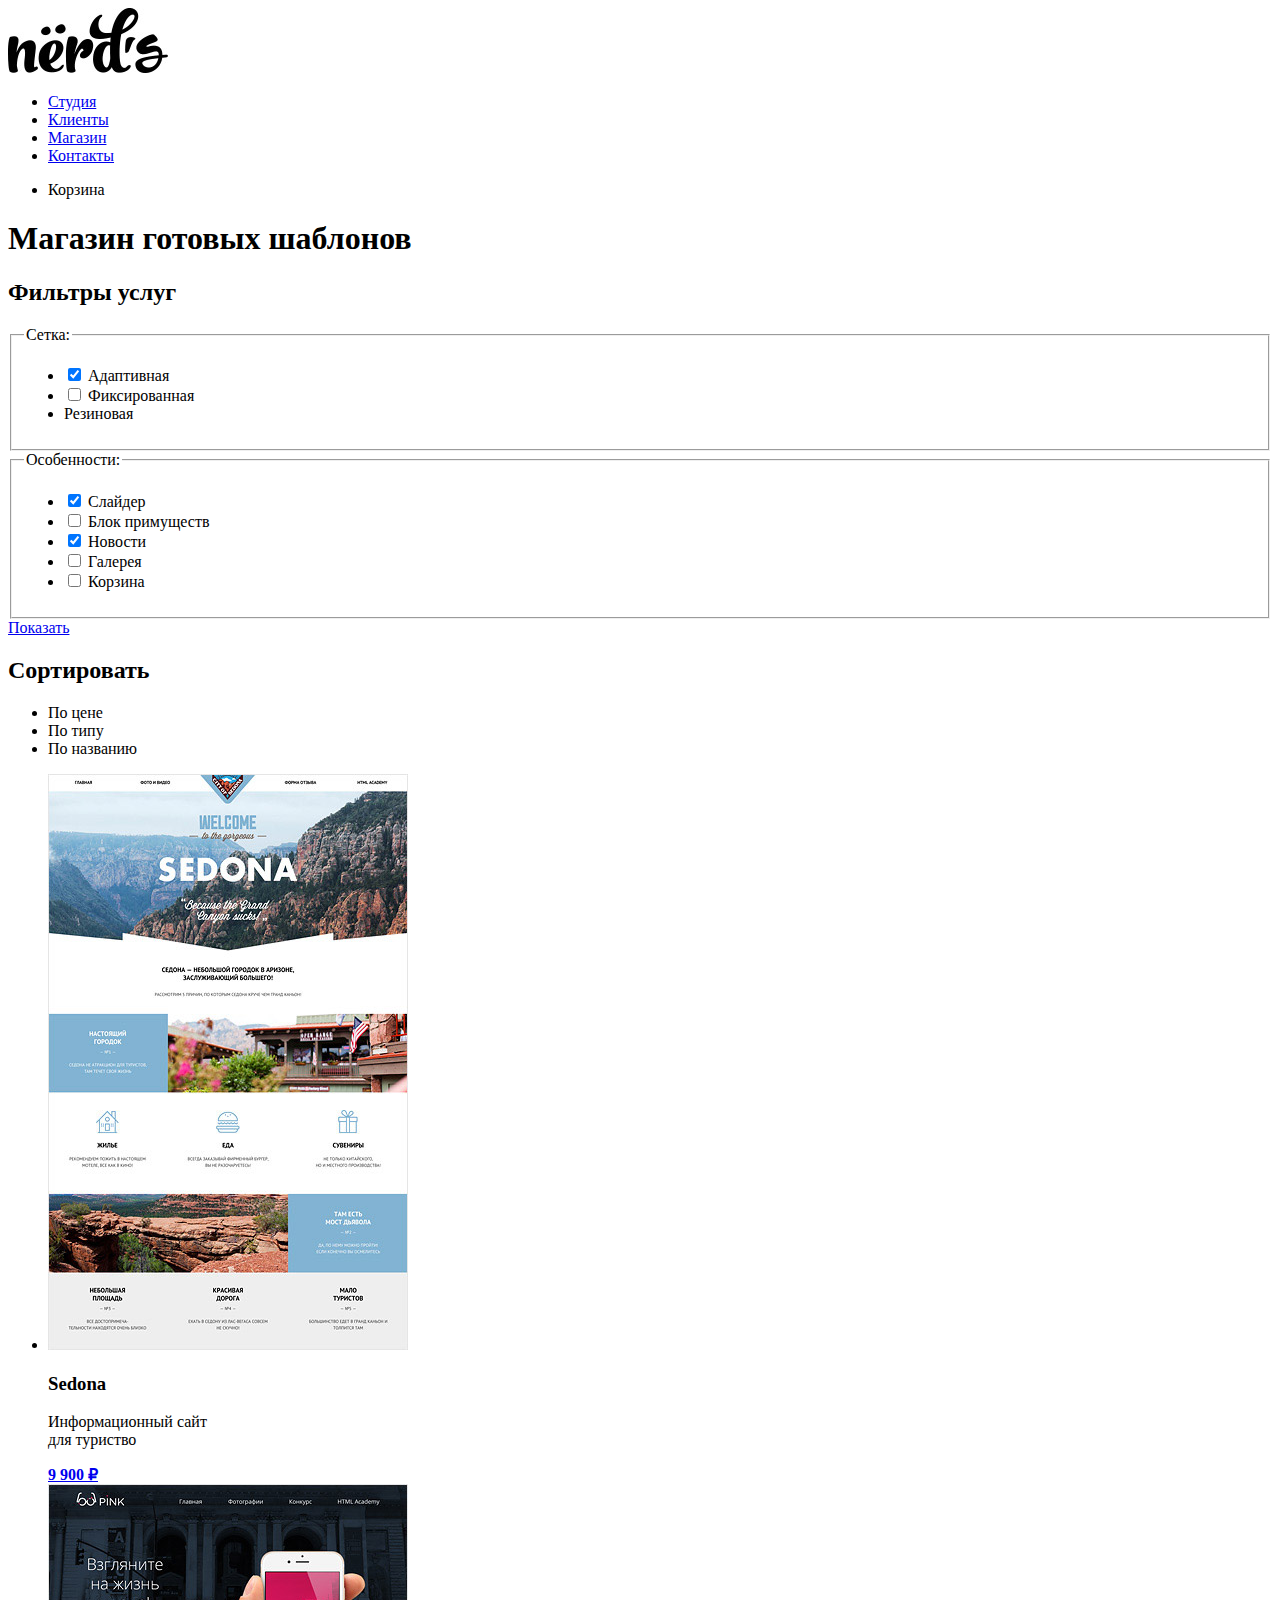
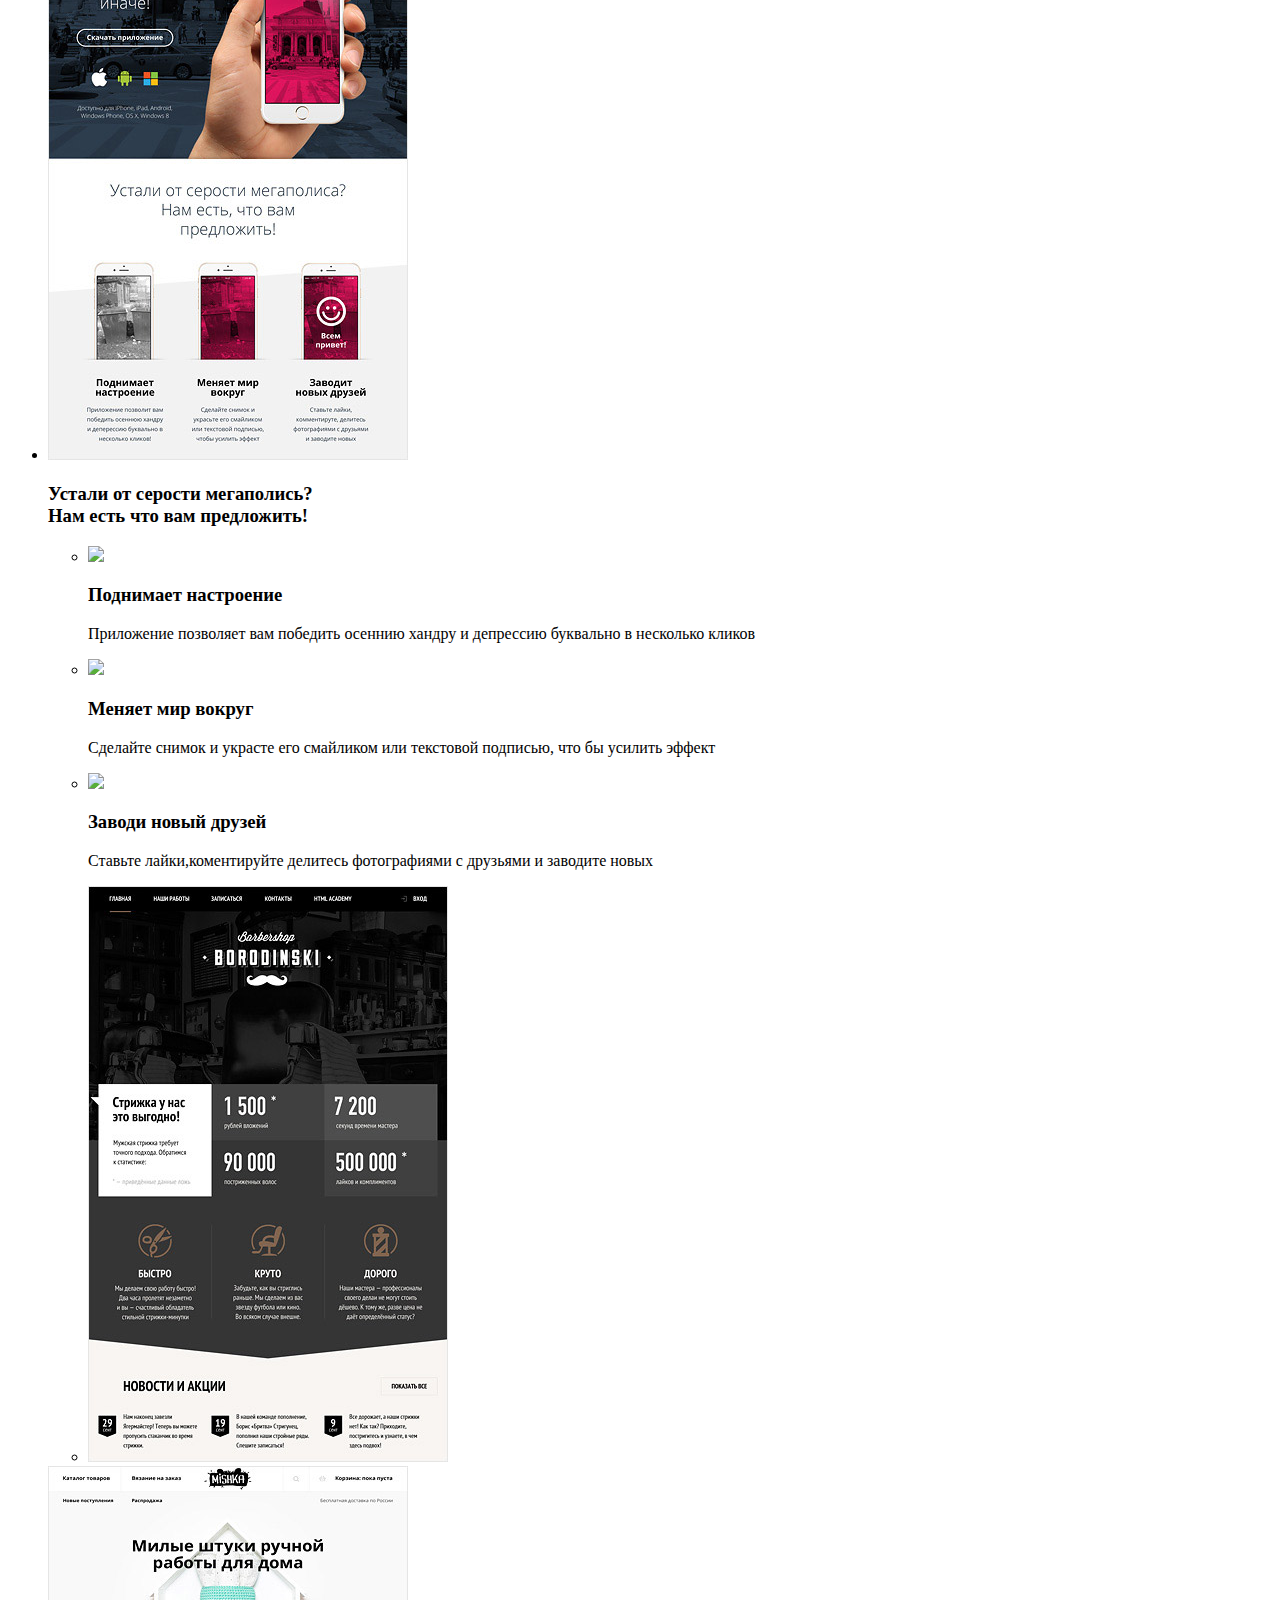
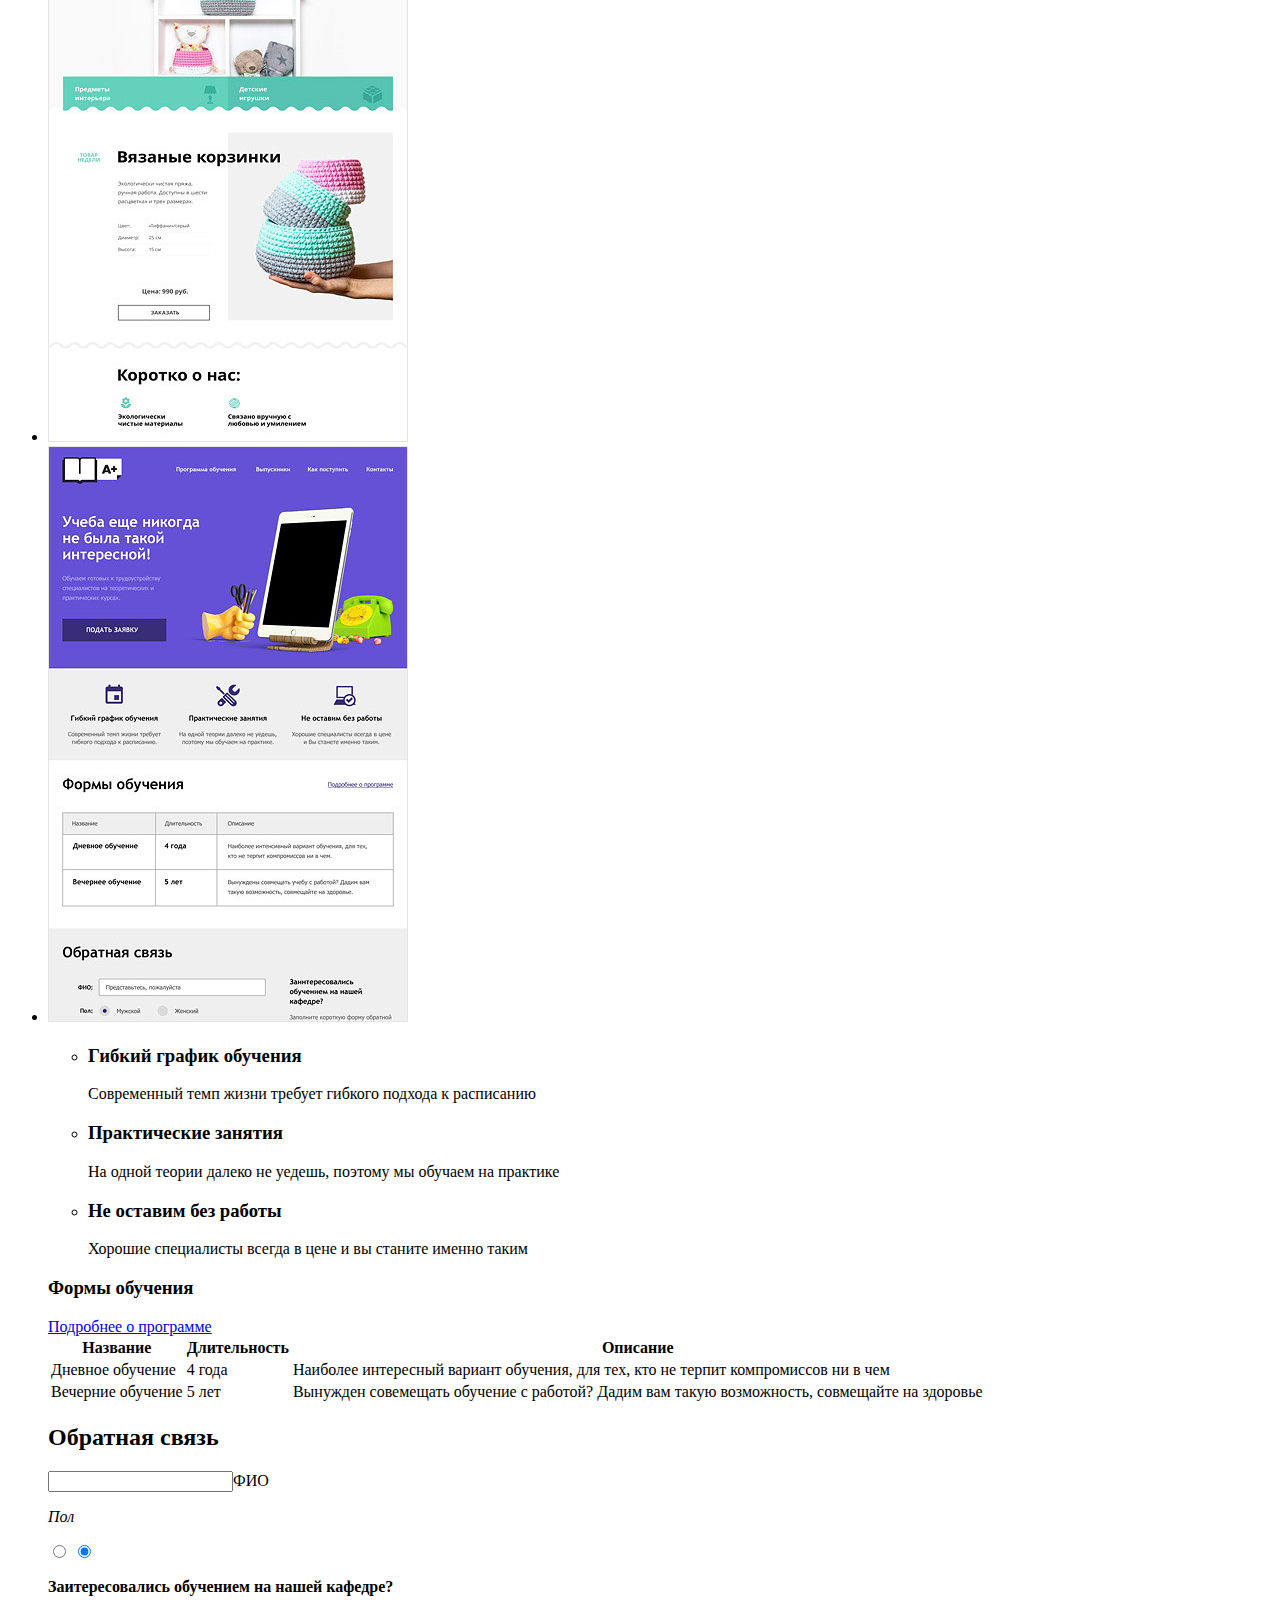
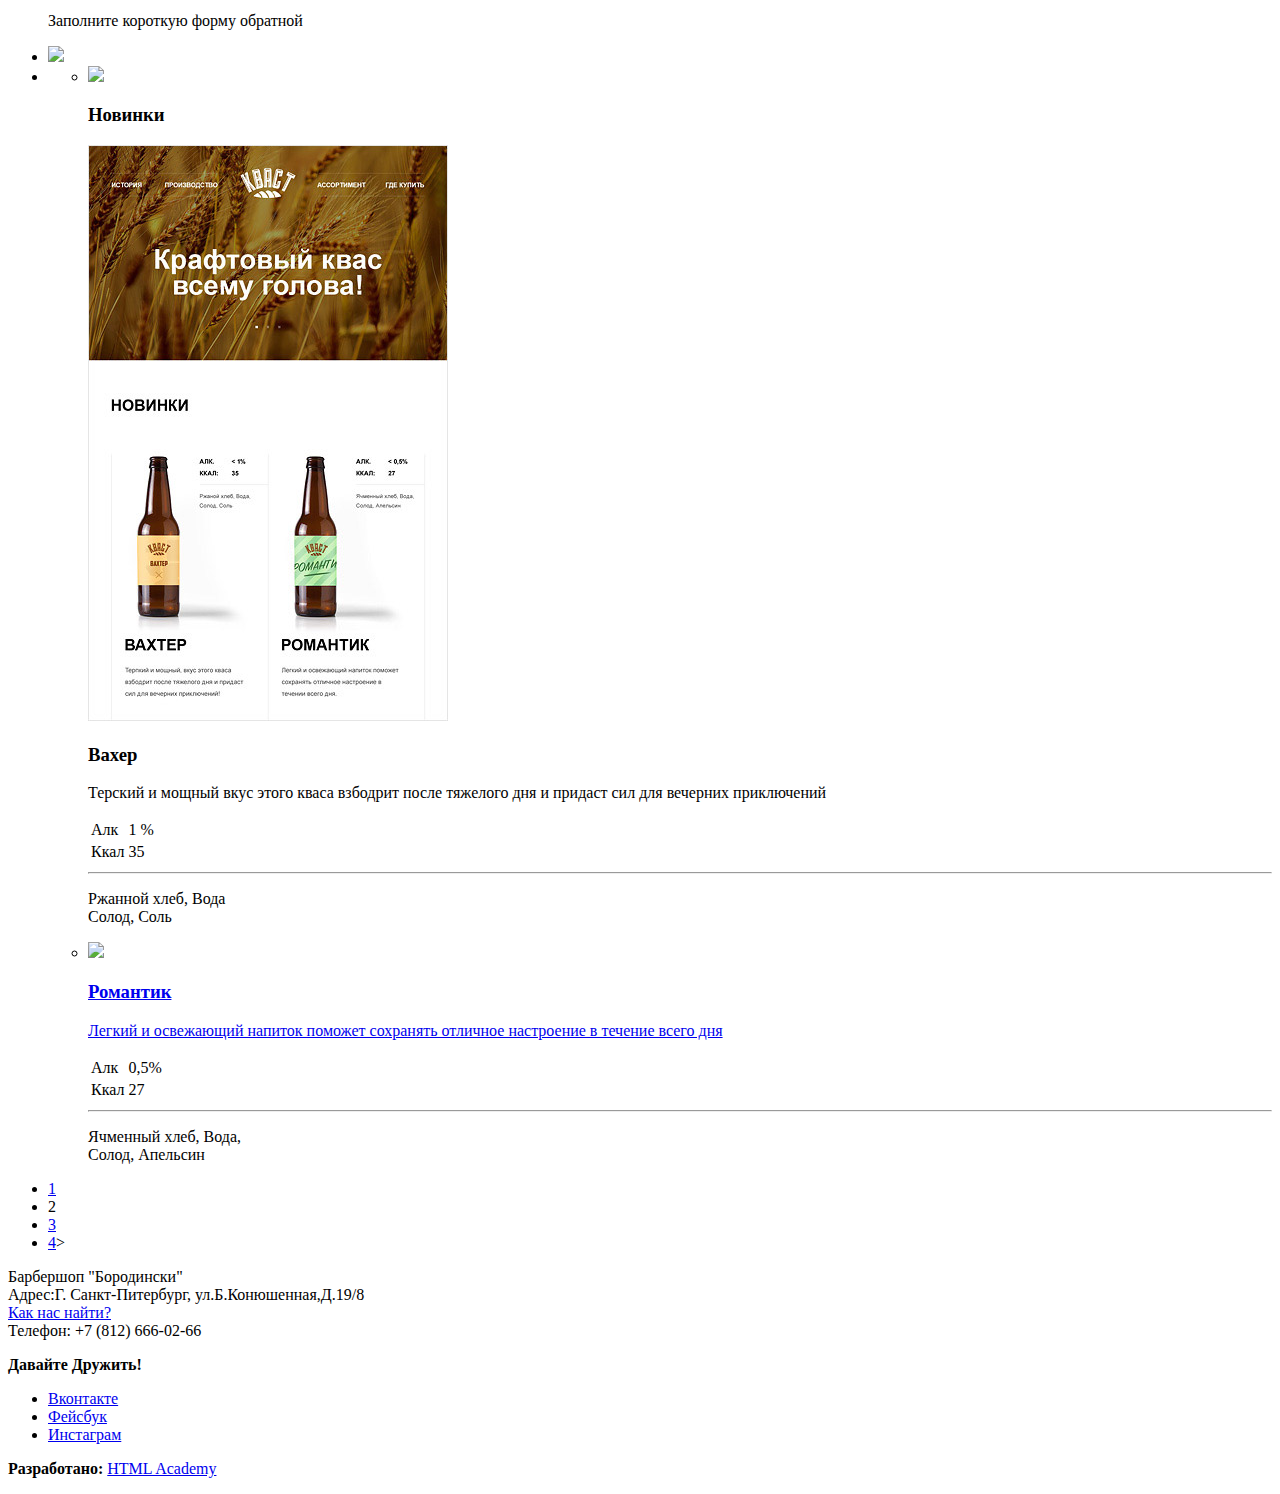
==== catalog.html @ 5d073ce2 "Изменил название" ====
<!DOCTYPE html>
<html>
    <head>
        <meta charset="utf-8">
        <title></title>
    </head>
</html>
<body>
    <footer class="main-footer">
        <nav clas="main-navigation">
            <a class="main-header-logo" href="index.html">
                <img src="img/nerds-logo2.jpg" alt="Логотип" height="65" with="160">
                <ul class="site-navigation">
                    <li><a href="studia.html">Студия</a></li>
                    <li><a href="client.html">Клиенты</a></li>
                    <li><a href="site-navigation-current">Магазин</a></li>
                    <li><a href="contact.html">Контакты</a></li>
                </ul>
                    <ul class="cart-item">
                    <li class="bascket">Корзина</li>
                </ul>
                <h1>Магазин готовых шаблонов</h1>
               </a>
        </nav>
    </footer>
    <section class="filters">
        <h2 class="visual-hiden">Фильтры услуг</h2>
        <form class="filter" method="get" action="https://echo.htmlacademy.ru">
            <fieldset>
                <legend>Сетка:</legend>
                <ul>
                    <li class="filter-option">
                        <input type="checkbox" name="Адаптивная" checked>
                        Адаптивная
                    </li>
                    <li>
                        <input type="checkbox" name="Фиксированная">
                        Фиксированная
                    </li>
                    <li>Резиновая</li>
                </ul>
            </fieldset>
            <fieldset>
                <legend>Особенности:</legend>
                <ul>
                    <li>
                        <input type="checkbox" name="Слайдер" checked>
                        Слайдер
                    </li>
                    <li>
                        <input type="checkbox" name="Блок примуществ">
                        Блок примуществ
                    </li>
                <li>
                    <input type="checkbox" name="Новости" checked>
                    Новости
                    </li>
                    <li>
                        <input type="checkbox" name="Галерея">
                        Галерея
                    </li>
                    <li>
                        <input type="checkbox" name="Корзина">
                        Корзина
                    </li>
                </ul>
            </fieldset>
            <a class="button" href="#">Показать</a>
        </form>
    </section> 
    <main class="container">
        <h2>Сортировать</h2>
        <nav class="separation">
            <ul>
                <li>По цене</li>
                <li>По типу</li>
                <li>По названию</li>
            
            
            </ul>
        </nav>
        <section class="item-catalog">
            <ul>
                <li>
            <a href="catalo-item.html">
                <img src="img/img-sedona.jpg" alt="Изображение сайте Sedona" width="360" height="576">
                
            </a>
            <h3><span class="catalog-item-titile">Sedona</span></h3>
            <p><span class="catalog-item">Информационный сайт</span><br>
            для туриство</p>
            <p class="category-item-price"></p>
            <a class="button" href="#">
                <b>9 900 ₽</b>
            </a>
                </li>
                <li>
                    <a href="catalog-item.html">
                        <img src="img/img-pink.jpg" alt="Изображение сайта Pink" width="360" height="576">
                    </a>
                    <h3>Устали от серости мегаполись?<br>
                    Нам есть что вам предложить!</h3>
                    <ul>
                        <li><img src="http://placehold.it/150x100"><h3>Поднимает настроение</h3>
                            <p>Приложение позволяет вам победить осеннию хандру и депрессию буквально в несколько кликов</p>
                        </li>
                        <li>
                        <img src="http://placehold.it/150x100"><h3>Меняет мир вокруг</h3>
                            <p>Сделайте снимок и украсте его смайликом или текстовой подписью, что бы усилить эффект
                            </p>
                        </li>
                        <li>
                            <img src="http://placehold.it/150x100"><h3>Заводи новый друзей</h3>
                            <p>Ставьте лайки,коментируйте делитесь фотографиями с друзьями и заводите новых</p>
                        </li>
                        <li>
                            <a href="catalog-item.html">
                                <img src="img/img-barbershop.jpg" alt="Изображение сайте Бородинский" width="360" height="576"> 
                            </a>
                        </li>
                    </ul>
                </li>
                <li>
                    <a href="#">
                    <img src="img/img-mishka.jpg" alt="Сайт Мишка" width="360" height="576">
                        </a>
                </li>
                <li>
                    <a href="catalog-item.html">
                    <img src="img/img-aplus.jpg" width="360" height="576" alt="Учеба" >
                    </a>
                    <ul>
                        <li><h3>Гибкий график обучения</h3>
                        <p>Современный темп жизни требует гибкого подхода к расписанию</p></li>
                        <li><h3>Практические занятия</h3>
                        <p>На одной теории далеко не уедешь, поэтому мы обучаем на практике</p></li>
                        <li><h3>Не оставим без работы</h3>
                        <p>Хорошие специалисты всегда в цене и вы станите именно таким</p></li>
                    </ul>
                    <h3>Формы обучения</h3>
                    <a class="about-us" href="#">Подробнее о программе</a>
                    <table>
                        <tr>
                            <th>Название</th>
                            <th>Длительность</th>
                            <th>Описание</th>
                        </tr>
                        <tr>
                        <td>Дневное обучение</td>
                        <td>4 года</td>
                        <td>Наиболее интересный вариант обучения, для тех, кто не терпит компромиссов ни в чем</td>
                        </tr>
                        <tr>
                            <td>Вечерние обучение</td>
                            <td>5 лет</td>
                            <td>Вынужден совемещать обучение с работой? Дадим вам такую возможность, совмещайте на здоровье</td>
                        </tr>
                    </table>
                </li>
                <h2>Обратная связь</h2>
                <input class="login-form" action="#" method="post" type="text" name="ФИО">ФИО
                <p><i>Пол</i></p>
                <input type="radio" name="Пол" value="Мужской" checked>
                <input type="radio" name="Пол" value="Женский" checked>
                <p><strong>Заитересовались обучением на нашей кафедре?</strong></p>
                <p>Заполните короткую форму обратной</p>
                <li><a href="catalog-item.html">
                    <img src="http://placehold.it/150x100">
                    </a>
                </li>
                <li>
                    <ul>
                        <li>
                    <a href="catalog-item.html">
                        <img src="http://placehold.it/150x100">
                    </a>
                    <h3>Новинки</h3>
                    <img src="img/img-kvast.jpg" width="360" height="576" alt="beer">
                        <h3>Вахер</h3>
                            <p>Терский и мощный вкус этого кваса взбодрит после тяжелого дня и придаст сил для вечерних приключений</p>
                    <table>
                        <tr>
                            <td>Алк</td>
                            <td> 1 %</td>
                        </tr>
                        <tr>
                            <td>Ккал</td>
                            <td>35</td>
                        </tr>
                    </table>
                    <hr>
                    <p>Ржанной хлеб, Вода<br>
                    Солод, Соль</p>
                            
                    </li>
                    <li>
                        <a href="catalog-item.html">
                            <img src="http://placehold.it/150x100">
                            <h3>Романтик</h3>
                            <p>Легкий и освежающий напиток поможет сохранять отличное настроение в течение всего дня</p>
                        </a>
                        <table>
                            <tr>
                                <td>Алк</td>
                                <td>0,5%</td>
                            </tr>
                            <tr>
                                <td>Ккал</td>
                                <td>27</td>
                            </tr>
                        </table>
                        <hr>
                        <p>Ячменный хлеб, Вода,<br>
                        Солод, Апельсин</p>
                    </ul>
                    
                </li>
                                                                       
            </ul>
             <ul>
                        <li class="pagination-item-current"><a href="#">1</a></li>
                        <li class="pagination-item">2</li>
                        <li class="pagination-item"><a href="#">3</a></li>
                        <li class="pagination-item"><a href="#">4</a>></li>
                    </ul>
        </section>
        
        
    </main>
    <footer class="main-footer">
        <p class="footer-conacts">
            Барбершоп "Бородински"<br>
            Адрес:Г. Санкт-Питербург, ул.Б.Конюшенная,Д.19/8<br>
            <a href="map.html">Как нас найти?</a><br>
            Телефон: +7 (812) 666-02-66
        </p>
        <div class="footer-social">
            <b>Давайте Дружить!</b>
            <ul>
                <li><a class="social-button" href="#">Вконтакте</a></li>
                <li><a class="social-button" href="#">Фейсбук</a></li>
                <li><a class="social-button" href="#">Инстаграм</a></li>
            </ul>
        </div>
        <p class="footer-copyright">
            <b>Разработано:
            </b>
            <a class="button" href="https://htmlacademy.ru">HTML Academy</a>
        </p>
    </footer>
        
    
</body>
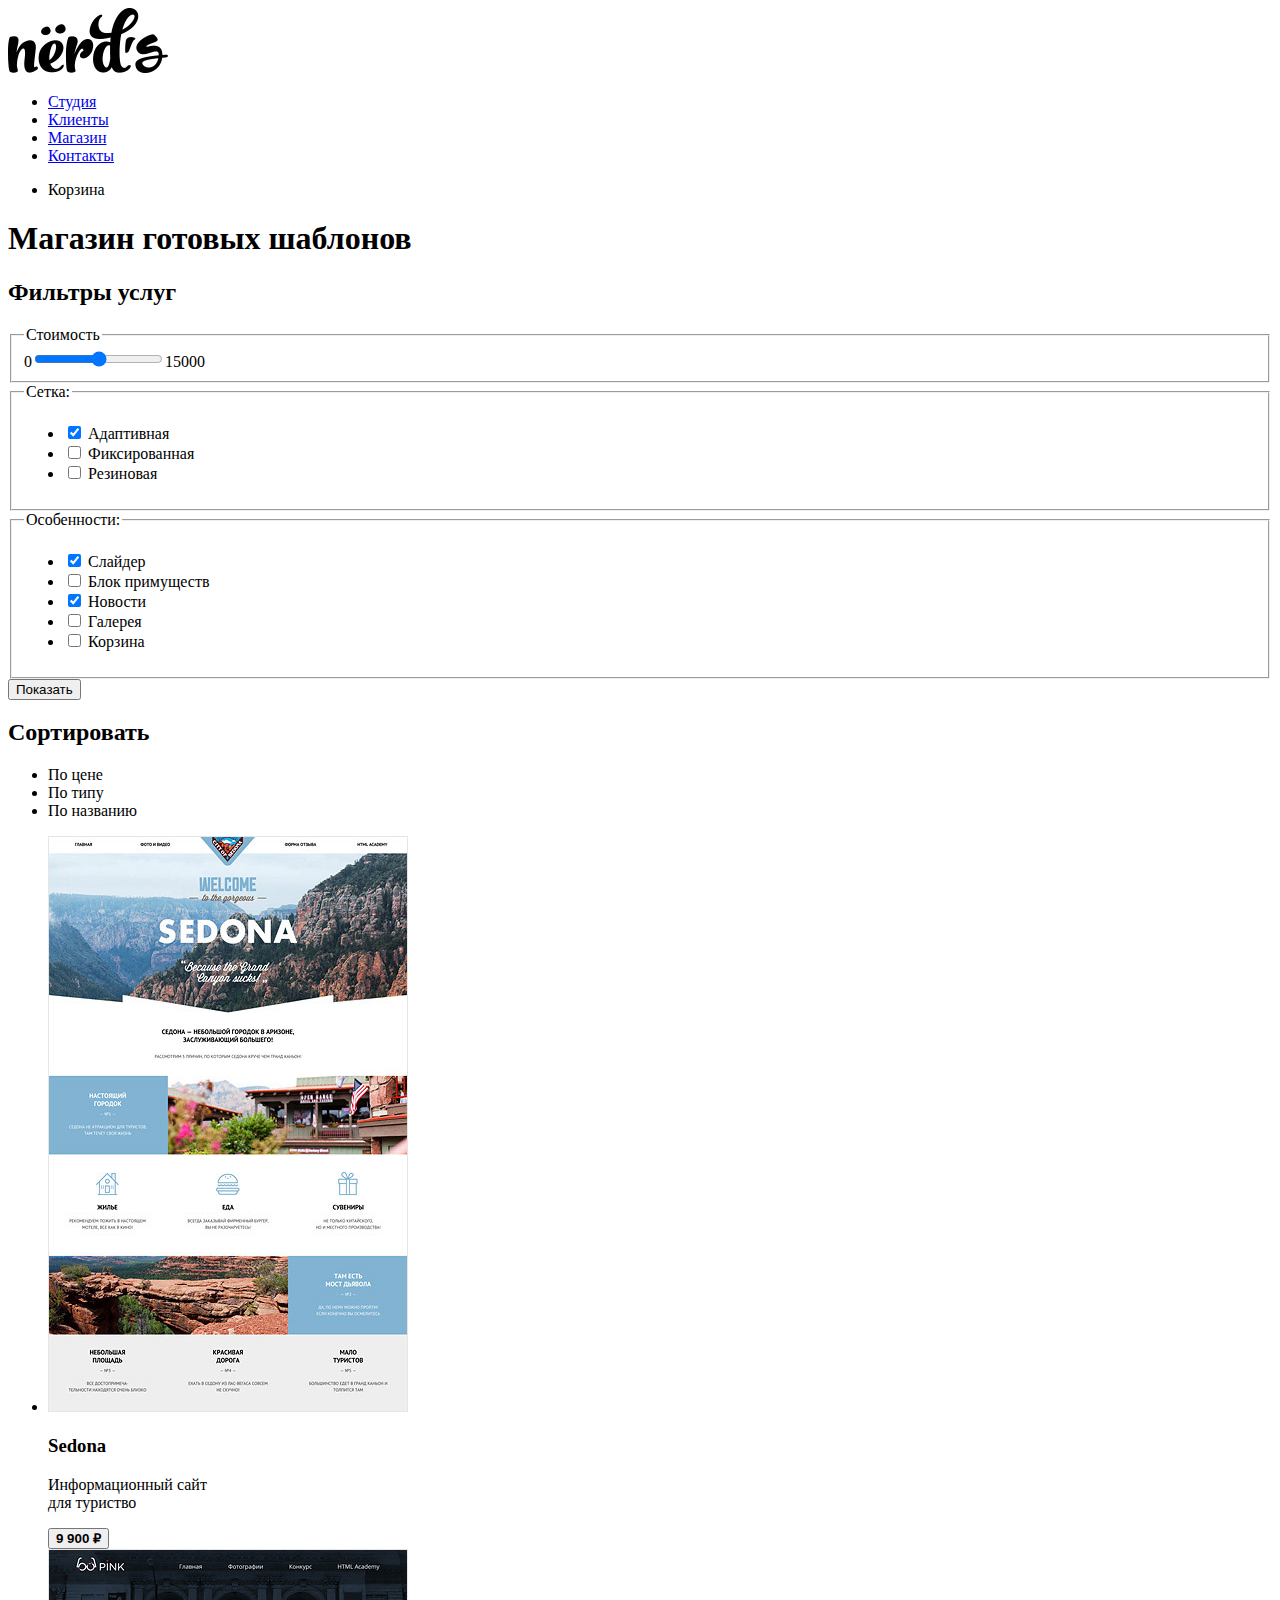
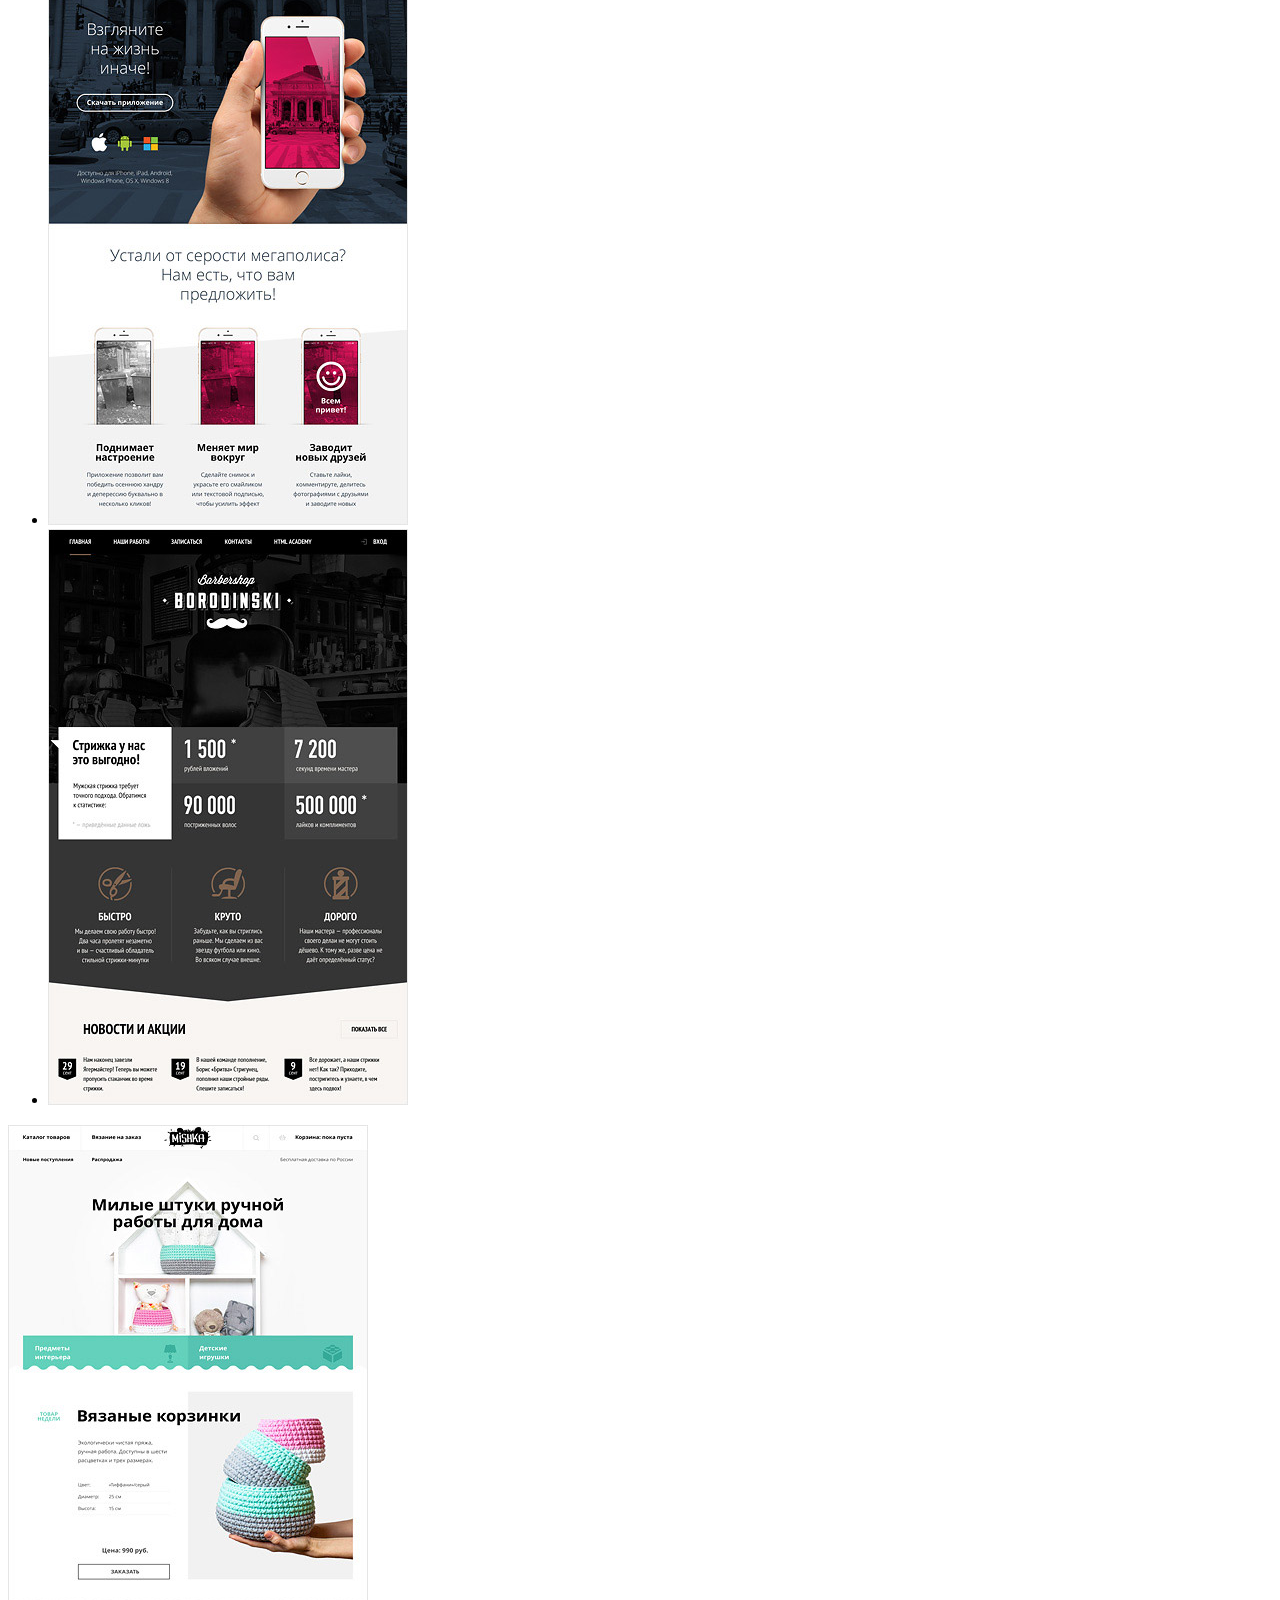
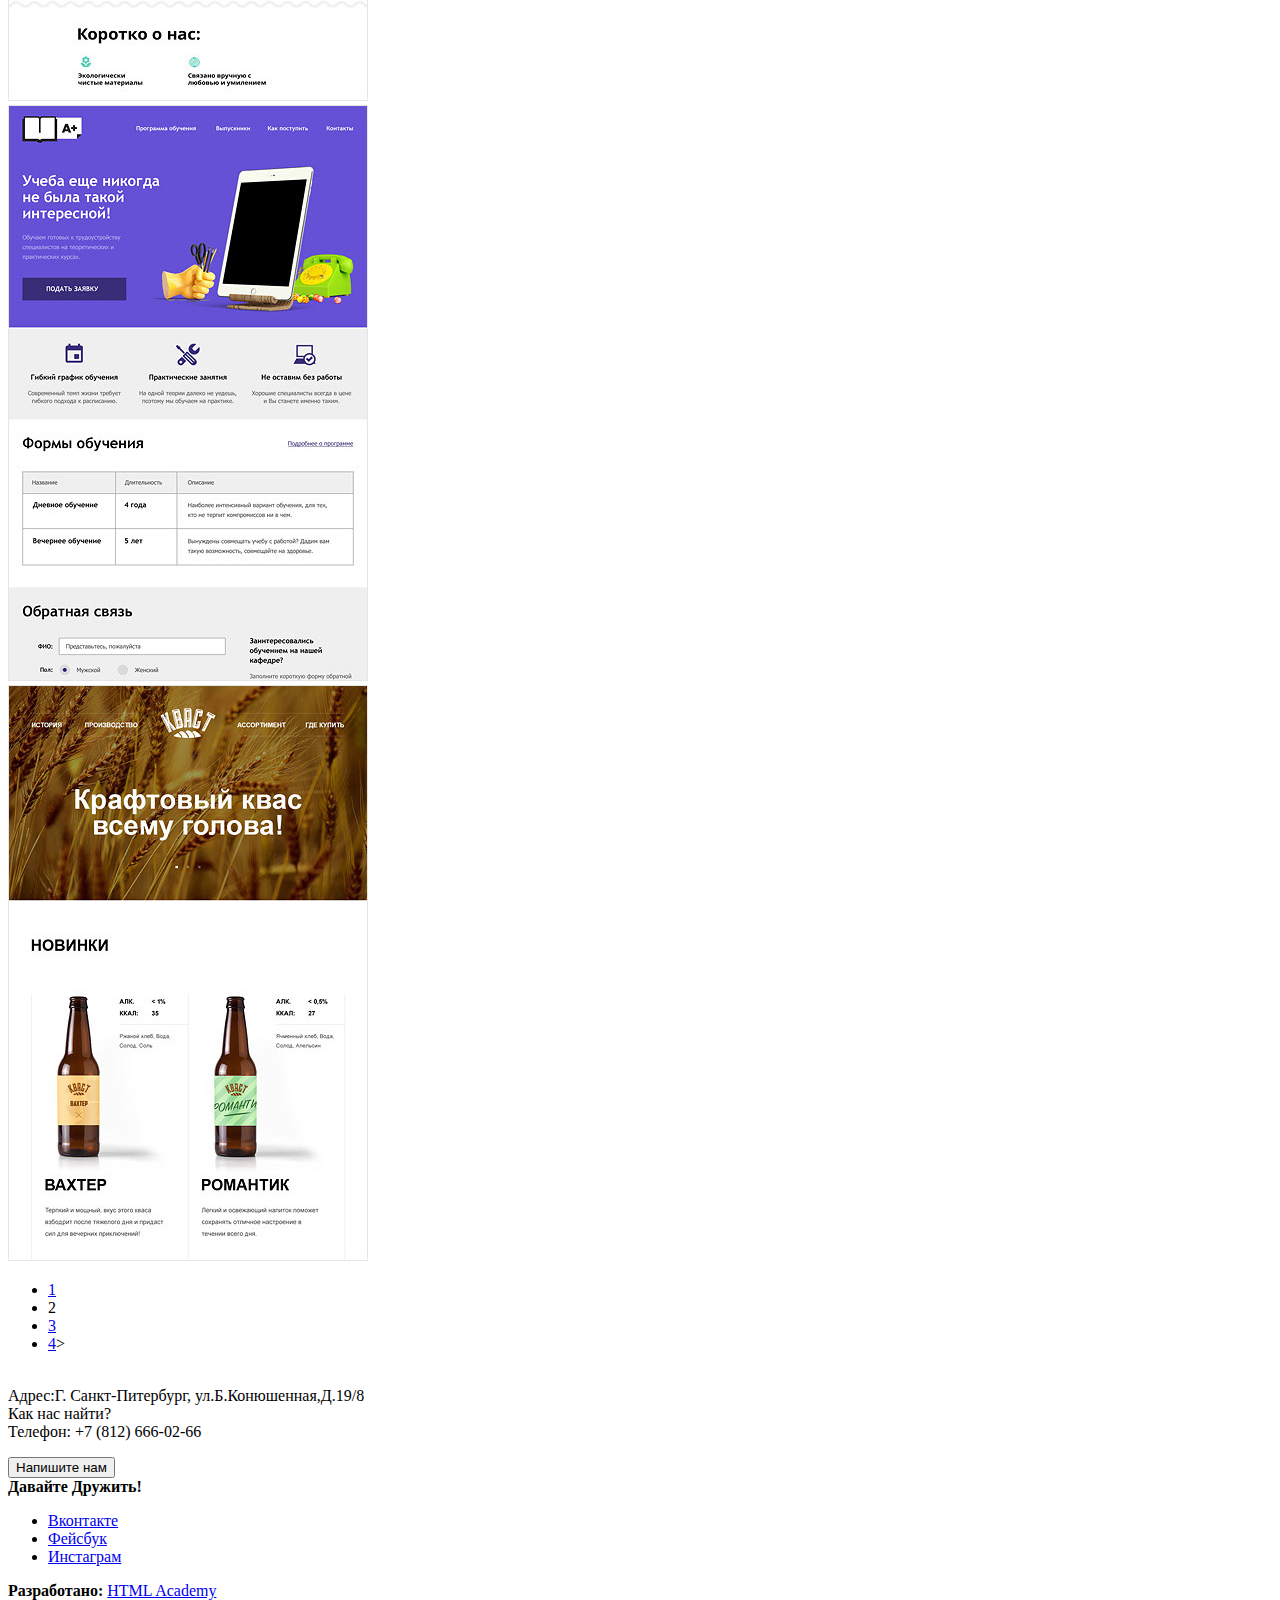
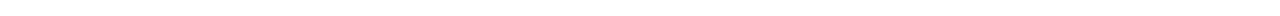
==== commit a9f6ed52: "Сделал формы" ====
--- a/catalog.html
+++ b/catalog.html
@@ -8,16 +8,16 @@
 <body>
     <footer class="main-footer">
         <nav clas="main-navigation">
-            <a class="main-header-logo" href="index.html">
+            <a class="main-header-logo" href="index.html" tabindex="1">
                 <img src="img/nerds-logo2.jpg" alt="Логотип" height="65" with="160">
                 <ul class="site-navigation">
-                    <li><a href="studia.html">Студия</a></li>
-                    <li><a href="client.html">Клиенты</a></li>
-                    <li><a href="site-navigation-current">Магазин</a></li>
-                    <li><a href="contact.html">Контакты</a></li>
+                    <li><a href="studia.html" tabindex="2">Студия</a></li>
+                    <li><a href="client.html" tabindex="3">Клиенты</a></li>
+                    <li><a href="site-navigation-current" tabindex="4">Магазин</a></li>
+                    <li><a href="contact.html" tabindex="5">Контакты</a></li>
                 </ul>
                     <ul class="cart-item">
-                    <li class="bascket">Корзина</li>
+                    <li class="bascket" tabindex="6">Корзина</li>
                 </ul>
                 <h1>Магазин готовых шаблонов</h1>
                </a>
@@ -27,54 +27,61 @@
         <h2 class="visual-hiden">Фильтры услуг</h2>
         <form class="filter" method="get" action="https://echo.htmlacademy.ru">
             <fieldset>
+                <legend>Стоимость</legend>
+                0<input type="range" min="0" max="15000" tabindex="7">15000 
+            </fieldset>
+            <fieldset>
                 <legend>Сетка:</legend>
                 <ul>
                     <li class="filter-option">
-                        <input type="checkbox" name="Адаптивная" checked>
-                        Адаптивная
+                        <input type="checkbox" name="Адаптивная" id="adaptive" checked tabindex="8">
+                        <label for="adaptive">Адаптивная</label>
                     </li>
                     <li>
-                        <input type="checkbox" name="Фиксированная">
-                        Фиксированная
+                        <input type="checkbox" id="fix" name="Фиксированная" tabindex="9">
+                        <label for="fix">Фиксированная</label>
                     </li>
-                    <li>Резиновая</li>
+                    <li>
+                        <input type="checkbox" id="flex" name="Резиновая" tabindex="10">
+                        <label for="flex">Резиновая</label>
+                    </li>
                 </ul>
             </fieldset>
             <fieldset>
                 <legend>Особенности:</legend>
                 <ul>
                     <li>
-                        <input type="checkbox" name="Слайдер" checked>
-                        Слайдер
+                        <input type="checkbox" name="Слайдер" checked id="slader" tabindex="11">
+                        <label for="slader">Слайдер</label>
                     </li>
                     <li>
-                        <input type="checkbox" name="Блок примуществ">
-                        Блок примуществ
+                        <input type="checkbox" name="Блок примуществ" id="block" tabindex="12">
+                        <label for="block">Блок примуществ</label>
                     </li>
                 <li>
-                    <input type="checkbox" name="Новости" checked>
-                    Новости
+                    <input type="checkbox" name="Новости" id="news" checked tabindex="13">
+                    <label for="news">Новости</label>
                     </li>
                     <li>
-                        <input type="checkbox" name="Галерея">
-                        Галерея
+                        <input type="checkbox" name="Галерея" id="gallery" tabindex="14">
+                        <label for="gallery">Галерея</label>
                     </li>
                     <li>
-                        <input type="checkbox" name="Корзина">
-                        Корзина
+                        <input type="checkbox" name="Корзина" id="box" tabindex="15">
+                        <label for="box">Корзина</label>
                     </li>
                 </ul>
             </fieldset>
-            <a class="button" href="#">Показать</a>
+            <button class="button" type="button" tabindex="16">Показать</button>
         </form>
     </section> 
     <main class="container">
         <h2>Сортировать</h2>
         <nav class="separation">
             <ul>
-                <li>По цене</li>
-                <li>По типу</li>
-                <li>По названию</li>
+                <li a href="#" tabindex="17">По цене</li>
+                <li a href="#" tabindex="18">По типу</li>
+                <li a href="#" tabindex="19">По названию</li>
             
             
             </ul>
@@ -82,7 +89,7 @@
         <section class="item-catalog">
             <ul>
                 <li>
-            <a href="catalo-item.html">
+            <a href="catalo-item.html" tabindex="20">
                 <img src="img/img-sedona.jpg" alt="Изображение сайте Sedona" width="360" height="576">
                 
             </a>
@@ -90,138 +97,41 @@
             <p><span class="catalog-item">Информационный сайт</span><br>
             для туриство</p>
             <p class="category-item-price"></p>
-            <a class="button" href="#">
+            <button type="button" class="button" tabindex="21">
                 <b>9 900 ₽</b>
-            </a>
+            </button>
                 </li>
                 <li>
-                    <a href="catalog-item.html">
+                    <a href="catalog-item.html" tabindex="22">
                         <img src="img/img-pink.jpg" alt="Изображение сайта Pink" width="360" height="576">
                     </a>
-                    <h3>Устали от серости мегаполись?<br>
-                    Нам есть что вам предложить!</h3>
-                    <ul>
-                        <li><img src="http://placehold.it/150x100"><h3>Поднимает настроение</h3>
-                            <p>Приложение позволяет вам победить осеннию хандру и депрессию буквально в несколько кликов</p>
+                    
                         </li>
                         <li>
-                        <img src="http://placehold.it/150x100"><h3>Меняет мир вокруг</h3>
-                            <p>Сделайте снимок и украсте его смайликом или текстовой подписью, что бы усилить эффект
-                            </p>
-                        </li>
-                        <li>
-                            <img src="http://placehold.it/150x100"><h3>Заводи новый друзей</h3>
-                            <p>Ставьте лайки,коментируйте делитесь фотографиями с друзьями и заводите новых</p>
-                        </li>
-                        <li>
-                            <a href="catalog-item.html">
+                            <a href="catalog-item.html" tabindex="23">
                                 <img src="img/img-barbershop.jpg" alt="Изображение сайте Бородинский" width="360" height="576"> 
                             </a>
                         </li>
                     </ul>
-                </li>
+                
                 <li>
-                    <a href="#">
+                    <a href="#" tabindex="24">
                     <img src="img/img-mishka.jpg" alt="Сайт Мишка" width="360" height="576">
                         </a>
                 </li>
                 <li>
-                    <a href="catalog-item.html">
+                    <a href="catalog-item.html" tabindex="25">
                     <img src="img/img-aplus.jpg" width="360" height="576" alt="Учеба" >
-                    </a>
-                    <ul>
-                        <li><h3>Гибкий график обучения</h3>
-                        <p>Современный темп жизни требует гибкого подхода к расписанию</p></li>
-                        <li><h3>Практические занятия</h3>
-                        <p>На одной теории далеко не уедешь, поэтому мы обучаем на практике</p></li>
-                        <li><h3>Не оставим без работы</h3>
-                        <p>Хорошие специалисты всегда в цене и вы станите именно таким</p></li>
-                    </ul>
-                    <h3>Формы обучения</h3>
-                    <a class="about-us" href="#">Подробнее о программе</a>
-                    <table>
-                        <tr>
-                            <th>Название</th>
-                            <th>Длительность</th>
-                            <th>Описание</th>
-                        </tr>
-                        <tr>
-                        <td>Дневное обучение</td>
-                        <td>4 года</td>
-                        <td>Наиболее интересный вариант обучения, для тех, кто не терпит компромиссов ни в чем</td>
-                        </tr>
-                        <tr>
-                            <td>Вечерние обучение</td>
-                            <td>5 лет</td>
-                            <td>Вынужден совемещать обучение с работой? Дадим вам такую возможность, совмещайте на здоровье</td>
-                        </tr>
-                    </table>
-                </li>
-                <h2>Обратная связь</h2>
-                <input class="login-form" action="#" method="post" type="text" name="ФИО">ФИО
-                <p><i>Пол</i></p>
-                <input type="radio" name="Пол" value="Мужской" checked>
-                <input type="radio" name="Пол" value="Женский" checked>
-                <p><strong>Заитересовались обучением на нашей кафедре?</strong></p>
-                <p>Заполните короткую форму обратной</p>
-                <li><a href="catalog-item.html">
-                    <img src="http://placehold.it/150x100">
                     </a>
                 </li>
                 <li>
-                    <ul>
-                        <li>
-                    <a href="catalog-item.html">
-                        <img src="http://placehold.it/150x100">
-                    </a>
-                    <h3>Новинки</h3>
                     <img src="img/img-kvast.jpg" width="360" height="576" alt="beer">
-                        <h3>Вахер</h3>
-                            <p>Терский и мощный вкус этого кваса взбодрит после тяжелого дня и придаст сил для вечерних приключений</p>
-                    <table>
-                        <tr>
-                            <td>Алк</td>
-                            <td> 1 %</td>
-                        </tr>
-                        <tr>
-                            <td>Ккал</td>
-                            <td>35</td>
-                        </tr>
-                    </table>
-                    <hr>
-                    <p>Ржанной хлеб, Вода<br>
-                    Солод, Соль</p>
-                            
-                    </li>
-                    <li>
-                        <a href="catalog-item.html">
-                            <img src="http://placehold.it/150x100">
-                            <h3>Романтик</h3>
-                            <p>Легкий и освежающий напиток поможет сохранять отличное настроение в течение всего дня</p>
-                        </a>
-                        <table>
-                            <tr>
-                                <td>Алк</td>
-                                <td>0,5%</td>
-                            </tr>
-                            <tr>
-                                <td>Ккал</td>
-                                <td>27</td>
-                            </tr>
-                        </table>
-                        <hr>
-                        <p>Ячменный хлеб, Вода,<br>
-                        Солод, Апельсин</p>
-                    </ul>
-                    
                 </li>
-                                                                       
-            </ul>
-             <ul>
-                        <li class="pagination-item-current"><a href="#">1</a></li>
-                        <li class="pagination-item">2</li>
-                        <li class="pagination-item"><a href="#">3</a></li>
-                        <li class="pagination-item"><a href="#">4</a>></li>
+                <ul>
+                        <li class="pagination-item-current" tabindex="26"><a href="#">1</a></li>
+                        <li class="pagination-item" tabindex="27">2</li>
+                        <li class="pagination-item" tabindex="28"><a href="#">3</a></li>
+                        <li class="pagination-item" tabindex="29"><a href="#">4</a>></li>
                     </ul>
         </section>
         
@@ -229,17 +139,18 @@
     </main>
     <footer class="main-footer">
         <p class="footer-conacts">
-            Барбершоп "Бородински"<br>
+            <br>
             Адрес:Г. Санкт-Питербург, ул.Б.Конюшенная,Д.19/8<br>
-            <a href="map.html">Как нас найти?</a><br>
+            Как нас найти?<br>
             Телефон: +7 (812) 666-02-66
         </p>
+        <button type="button" class="button2" tabindex="30">Напишите нам</button>
         <div class="footer-social">
             <b>Давайте Дружить!</b>
             <ul>
-                <li><a class="social-button" href="#">Вконтакте</a></li>
-                <li><a class="social-button" href="#">Фейсбук</a></li>
-                <li><a class="social-button" href="#">Инстаграм</a></li>
+                <li tabindex="31"><a class="social-button" href="#">Вконтакте</a></li>
+                <li tabindex="32"><a class="social-button" href="#">Фейсбук</a></li>
+                <li tabindex="33"><a class="social-button" href="#">Инстаграм</a></li>
             </ul>
         </div>
         <p class="footer-copyright">
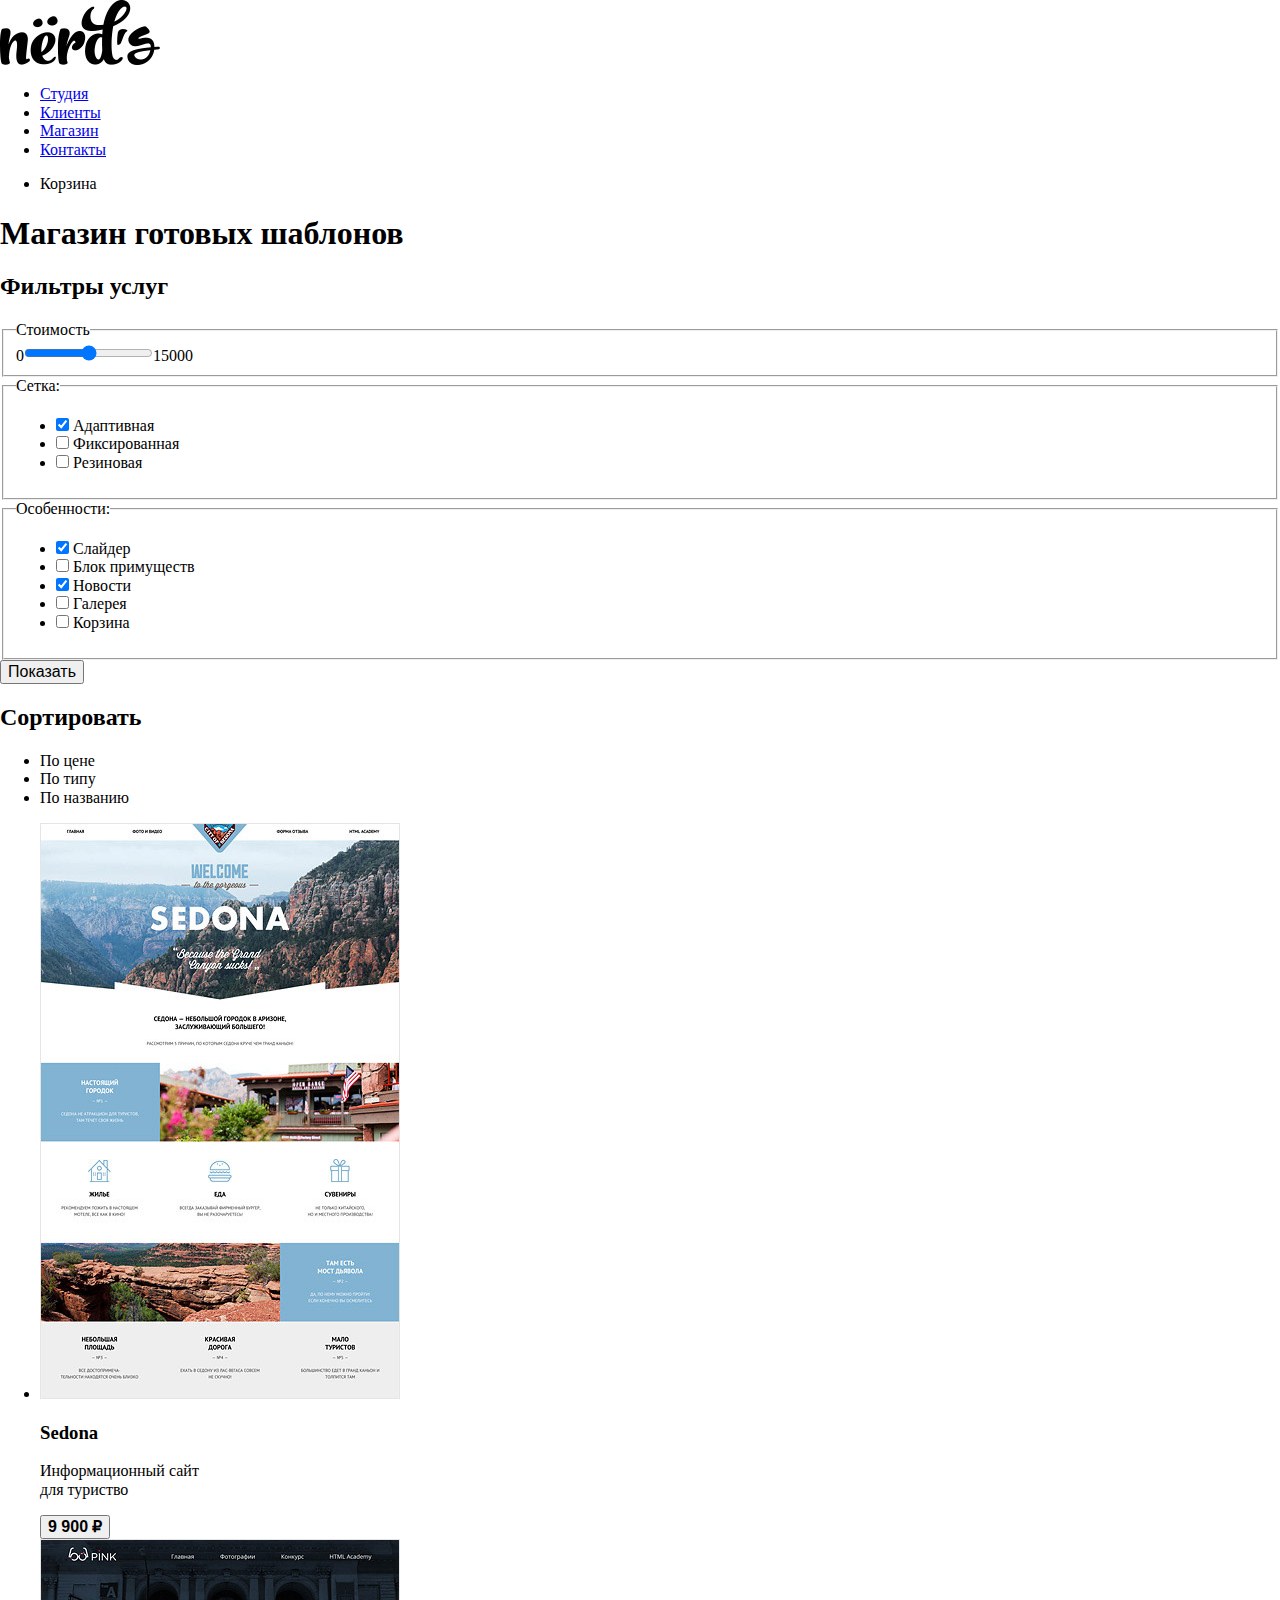
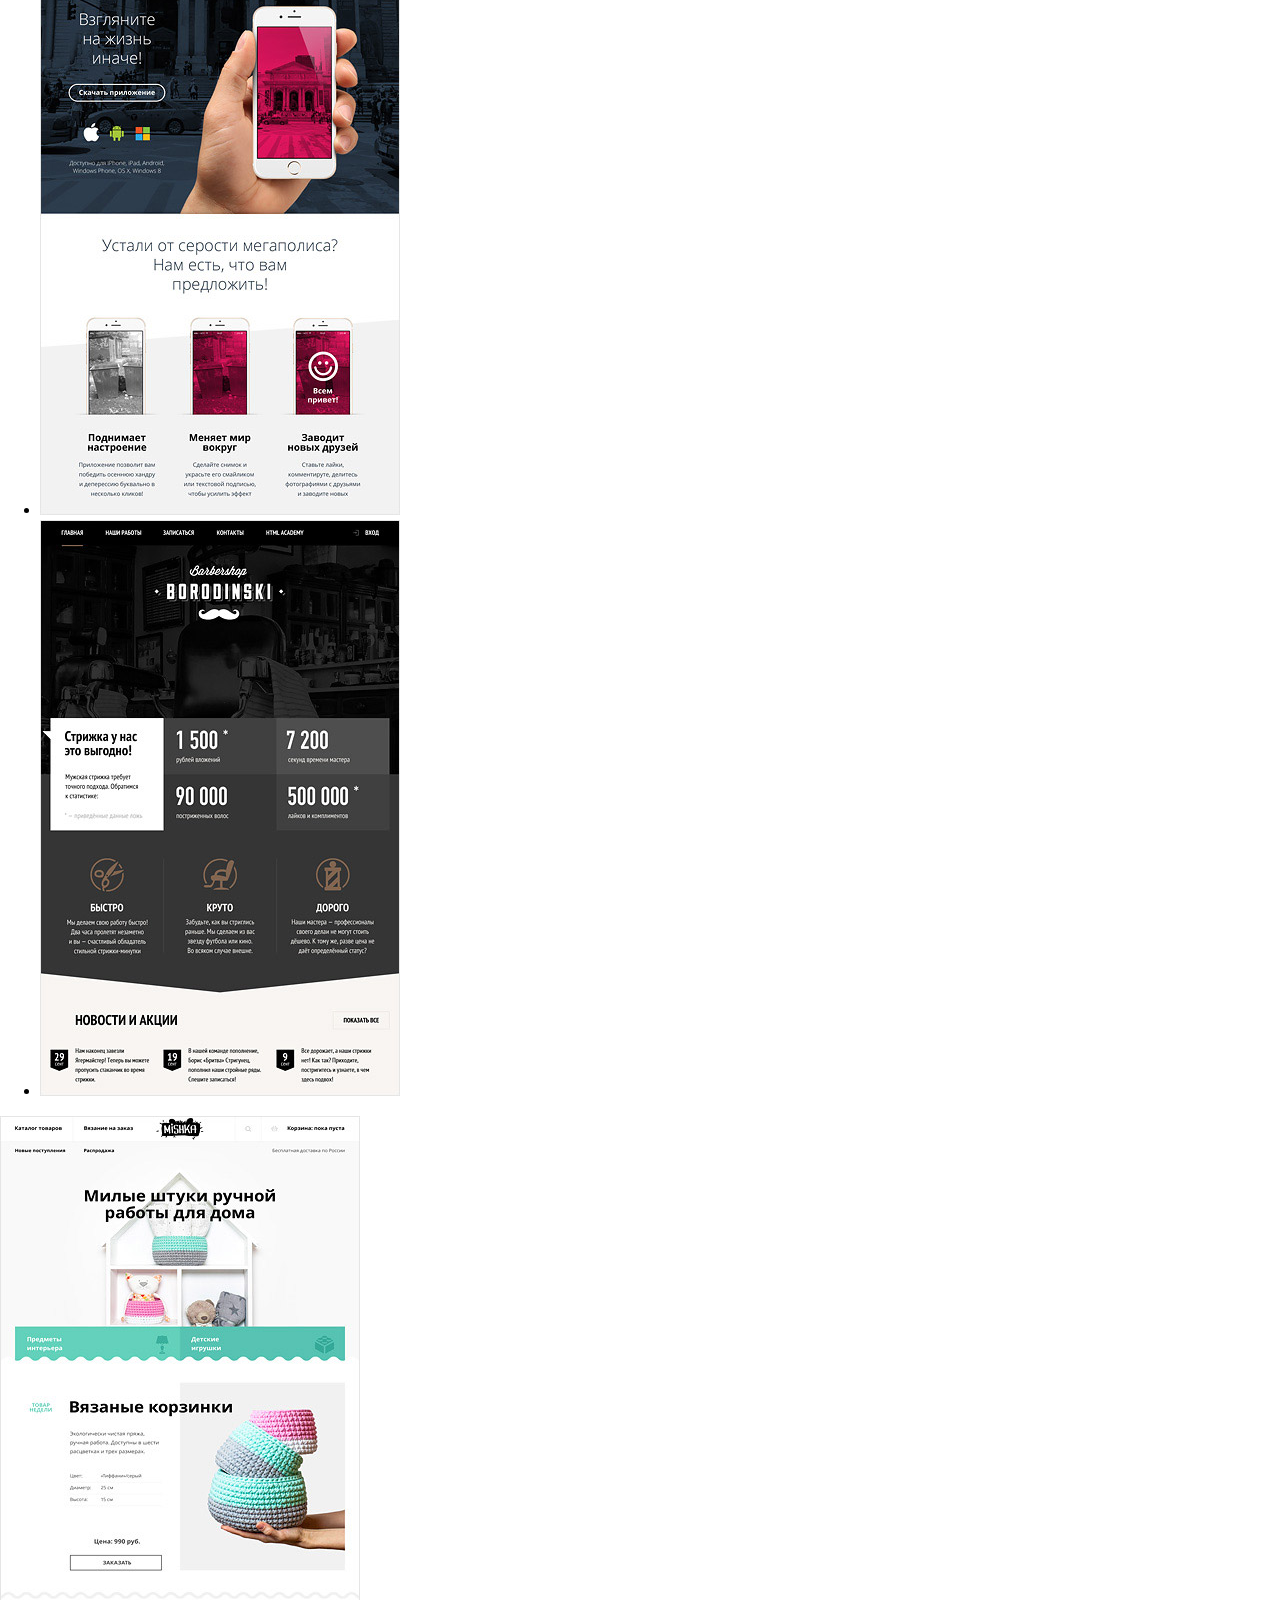
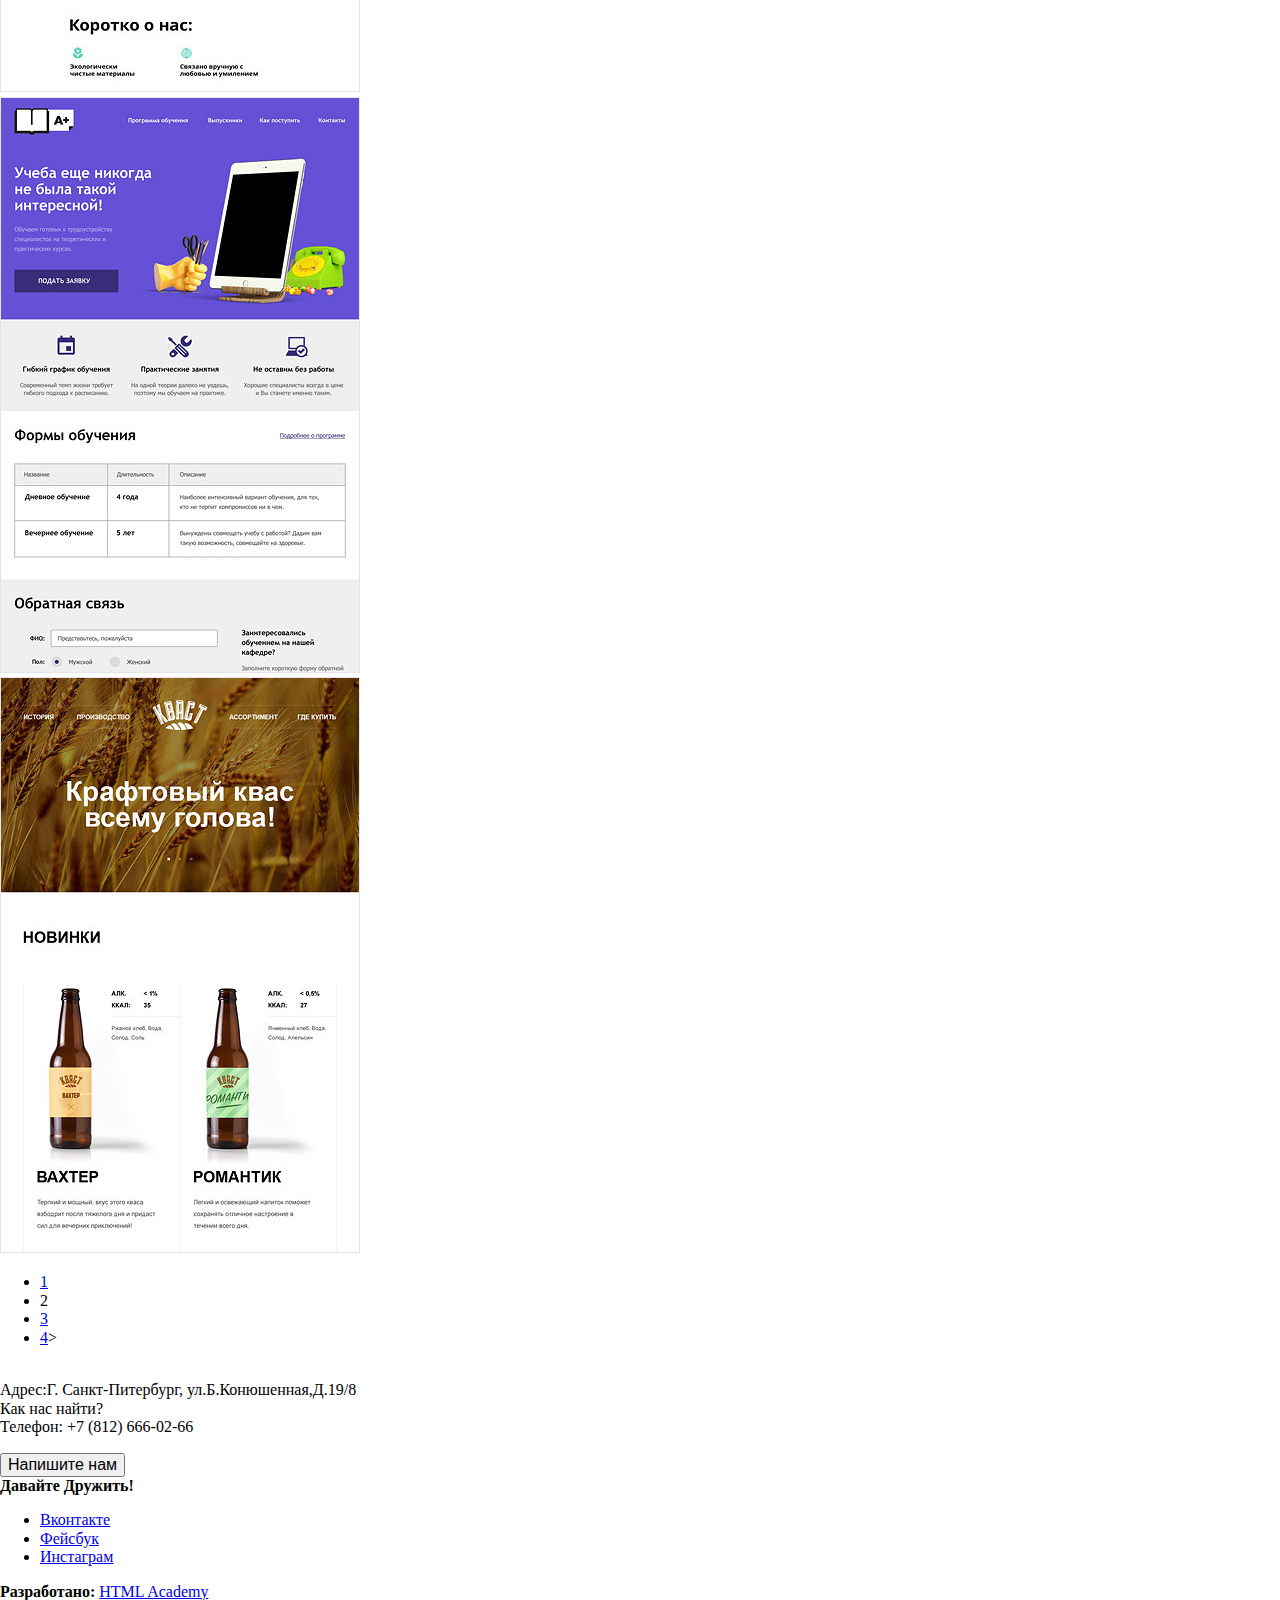
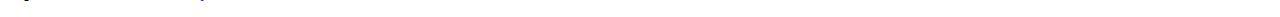
==== commit 63fcbb19: "Подключил CSS" ====
--- a/catalog.html
+++ b/catalog.html
@@ -2,6 +2,9 @@
 <html>
     <head>
         <meta charset="utf-8">
+        <link href="css/style.css2" rel="stylesheet">
+        <link href="css/normalize.css" rel="stylesheet">
+        <link href="https://fonts.googleapis.com/css?family=Roboto:400,500&amp;subset=cyrillic" rel="stylesheet">
         <title></title>
     </head>
 </html>
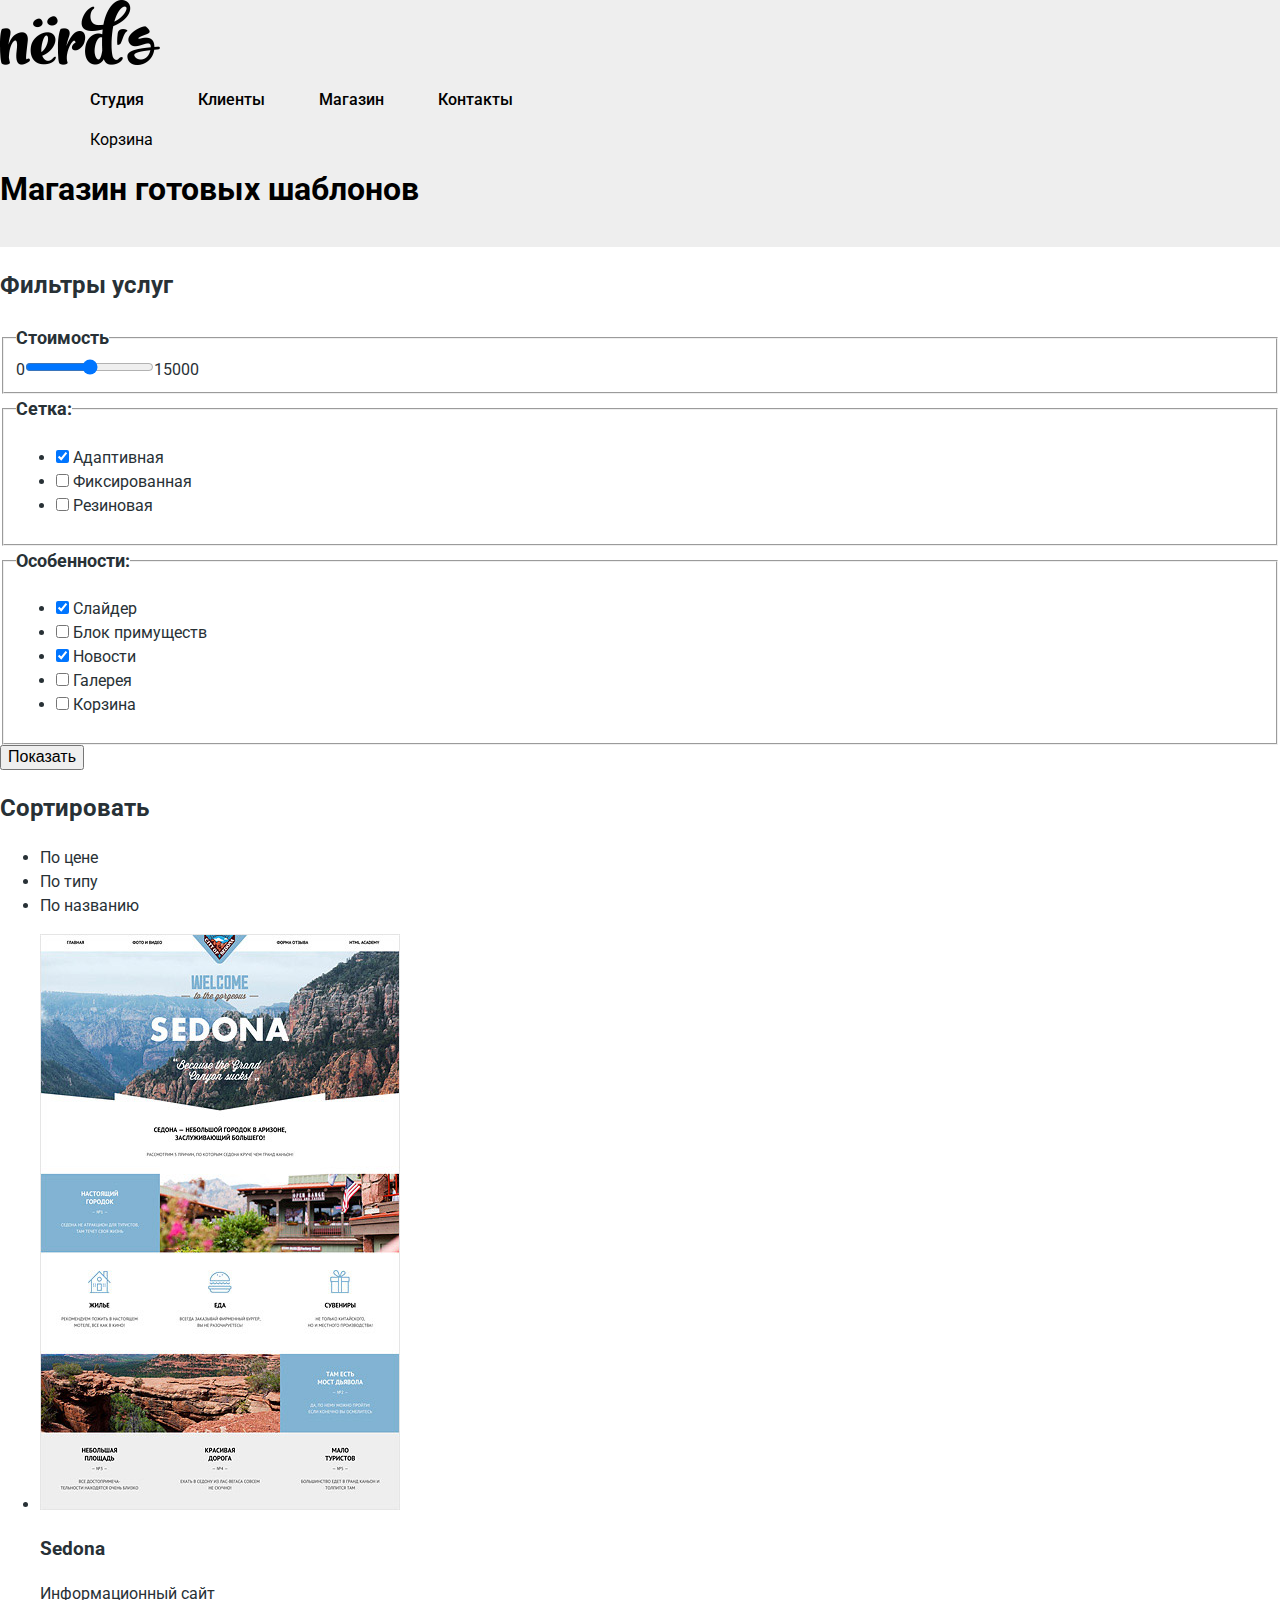
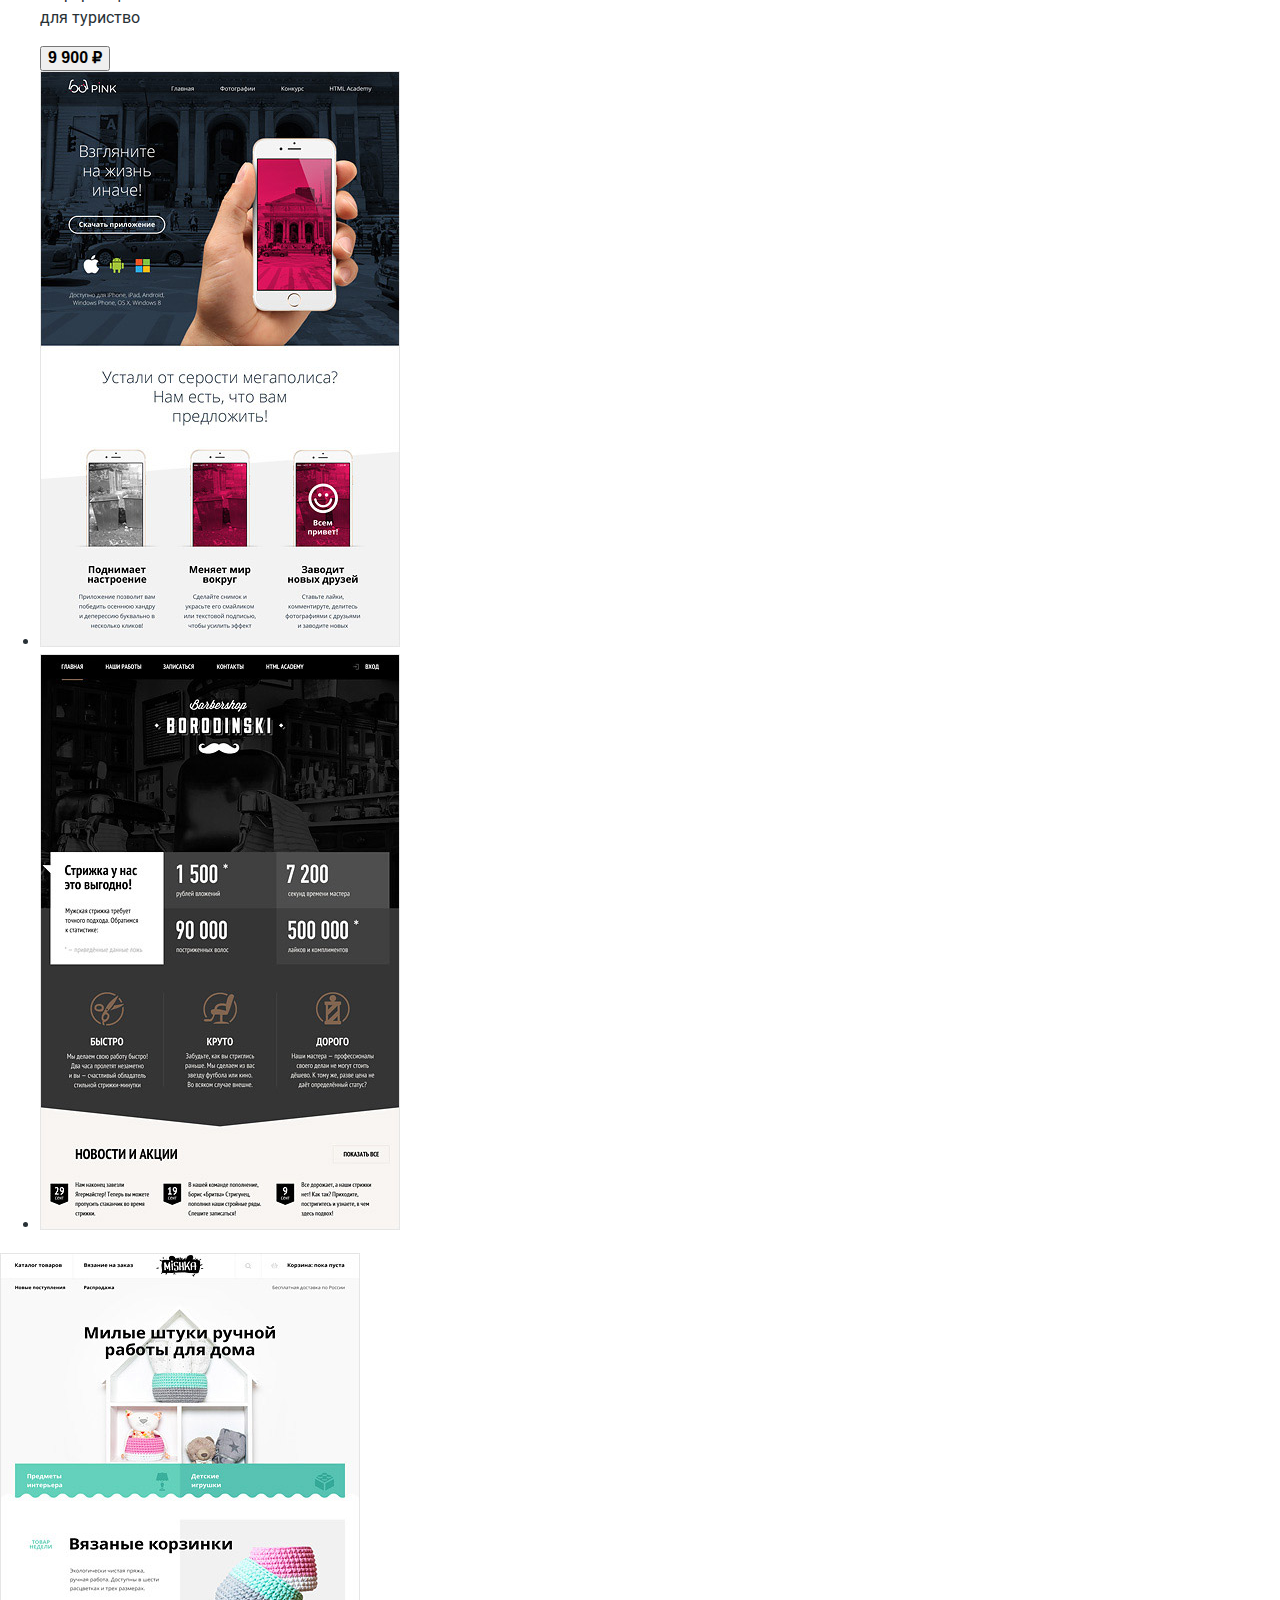
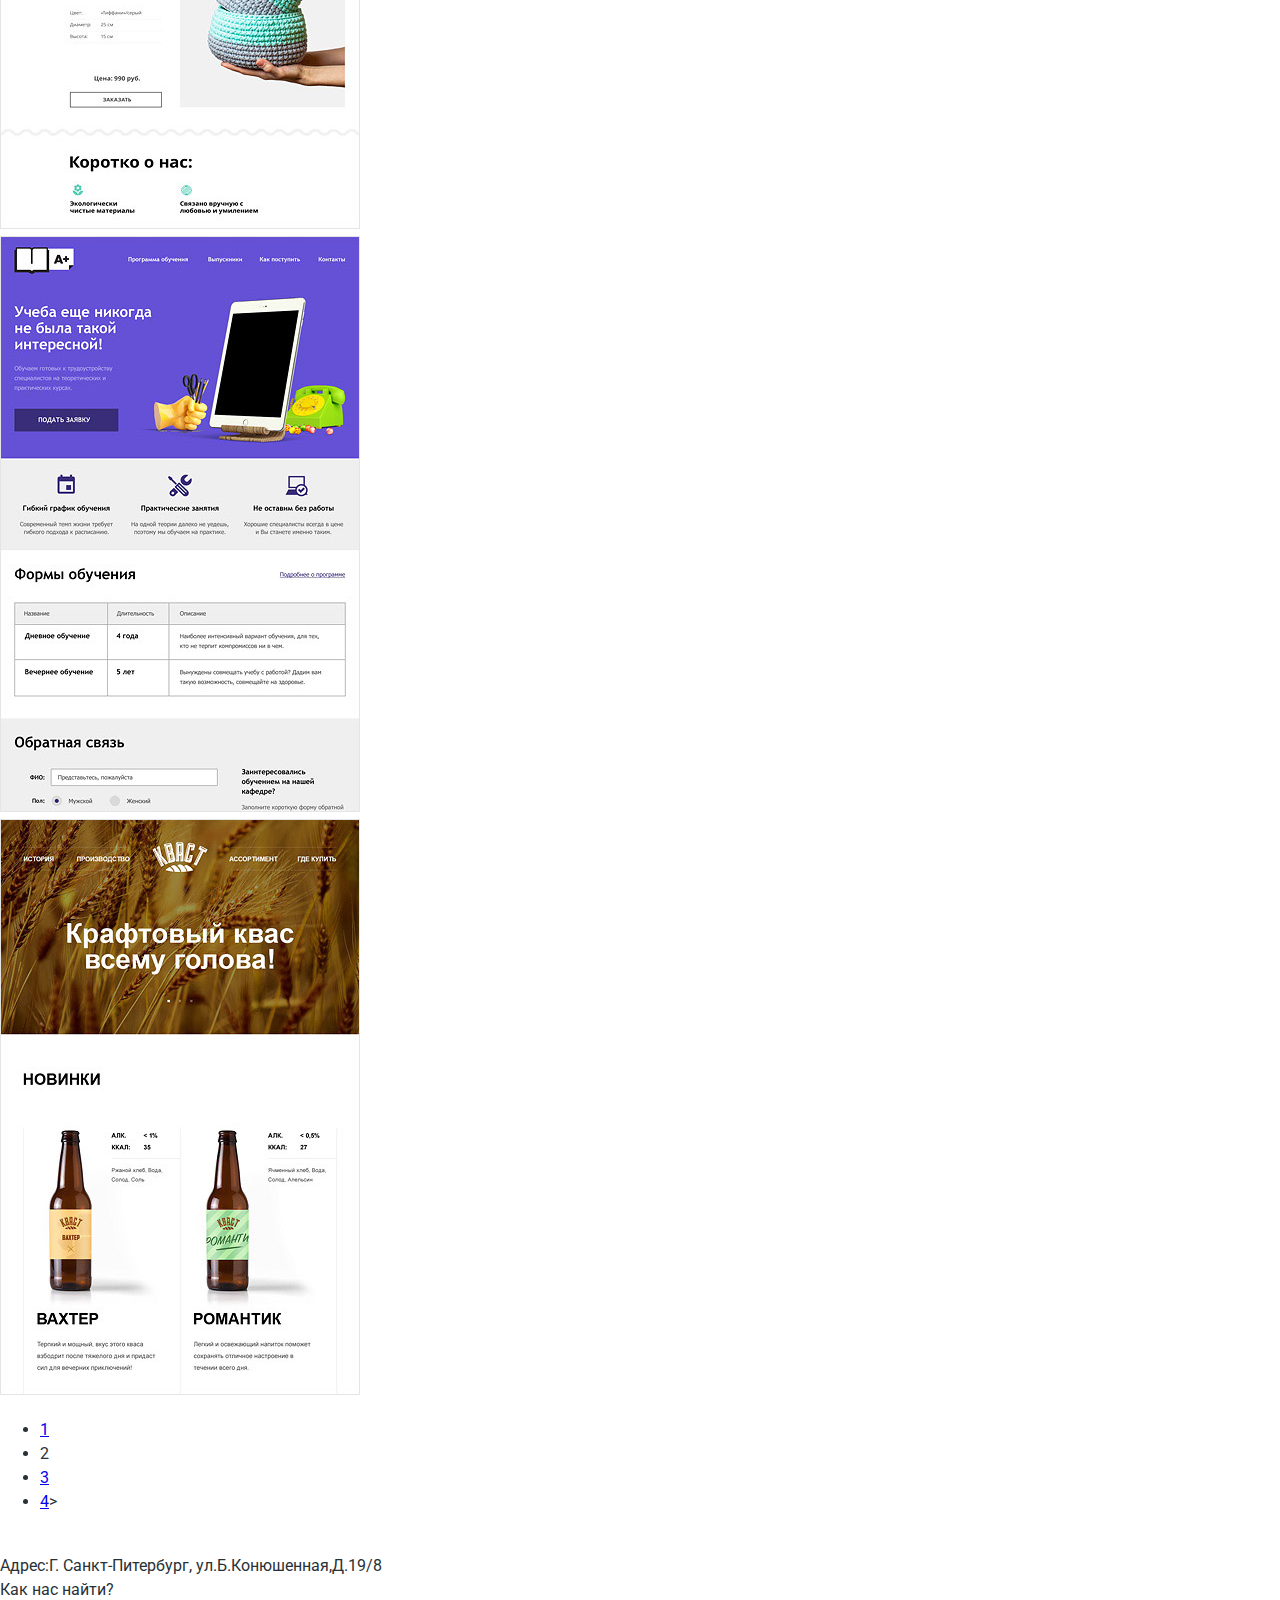
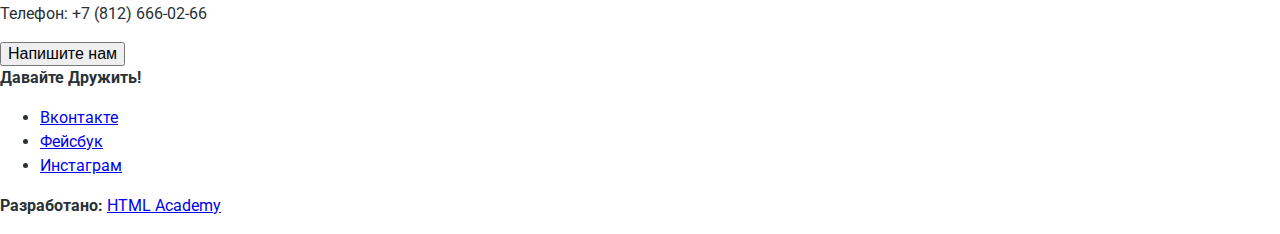
==== commit c501b88d: "Подключил стили" ====
--- a/catalog.html
+++ b/catalog.html
@@ -2,17 +2,17 @@
 <html>
     <head>
         <meta charset="utf-8">
-        <link href="css/style.css2" rel="stylesheet">
+        <link href="css/style.css" rel="stylesheet">
         <link href="css/normalize.css" rel="stylesheet">
         <link href="https://fonts.googleapis.com/css?family=Roboto:400,500&amp;subset=cyrillic" rel="stylesheet">
         <title></title>
     </head>
 </html>
 <body>
-    <footer class="main-footer">
+    <header class="main-header">
         <nav clas="main-navigation">
             <a class="main-header-logo" href="index.html" tabindex="1">
-                <img src="img/nerds-logo2.jpg" alt="Логотип" height="65" with="160">
+                <img src="img/nerds-logo.png" alt="Логотип" height="65" with="160">
                 <ul class="site-navigation">
                     <li><a href="studia.html" tabindex="2">Студия</a></li>
                     <li><a href="client.html" tabindex="3">Клиенты</a></li>
@@ -25,7 +25,7 @@
                 <h1>Магазин готовых шаблонов</h1>
                </a>
         </nav>
-    </footer>
+    </header>
     <section class="filters">
         <h2 class="visual-hiden">Фильтры услуг</h2>
         <form class="filter" method="get" action="https://echo.htmlacademy.ru">
--- a/css/style.css
+++ b/css/style.css
@@ -0,0 +1,163 @@
+body {
+  
+  font-size: 16px;
+  font-family: "Roboto";
+  color: rgb(40, 49, 54);
+  line-height: 1.5;
+  background-color: #ffffff;
+}
+
+
+header {
+    background-color: #eeeeee;
+    padding-bottom: 20px;
+}
+
+.main-navigation {
+    
+  font-size: 16px;
+  font-family: "Roboto";
+  background-color: #eeeeee;
+  
+  
+}
+.site-navigation a {
+    color: #000000;
+    font-size: 16px;
+    font-family: "Roboto", medium;
+    text-decoration: none;
+    font-weight: 500;
+    
+}
+
+.site-navigation li {
+    display: inline;
+    margin-left: 50px;
+
+}
+
+.catalog-list {
+    padding: 0;
+}
+
+.cart-item li {
+    color: #000000;
+    font-size: 16px;
+    font-family: "Roboto", sans-serif;
+    text-decoration: none;
+    display: inline-block;
+    margin-left: 50px;
+}
+
+.button1 {
+    color: #ffffff;
+    font-family: "Roboto";
+    font-size: 16px;
+    text-decoration: none;
+    margin: 15px 60px;
+    padding: 15px 60px;
+    border: none;
+    background-color: #fb565a;
+    text-transform: uppercase;
+    display: inline-block;
+    border-radius: 5px;
+    
+}
+
+
+.catalog-item {
+    display: inline;
+}
+    
+    
+    
+
+h1 {
+  font-size: 55px;
+  font-family: "Roboto";
+  color: rgb(0, 0, 0);
+  line-height: 1;
+  text-align: left;
+}
+
+.visually-hidden {
+    visibility: hidden;
+}
+
+.catalog-item-title {
+  font-size: 24px;
+  font-family: "Roboto";
+  font-weight: bold;
+  line-height: 1.25;
+  text-transform: uppercase;
+  
+}
+
+.catalog-item-title > a,
+.catalog-item-title > a:hover,
+.catalog-item-title > a:focus,
+.catalog-item-title > a:link,
+.catalog-item-title > a:active,
+.catalog-item-title > a:visited {
+    text-decoration: none;
+    text-transform: uppercase;
+    color: #000000;
+}
+
+.catalog-item-desc p{
+  font-size: 16px;
+  font-family: "Roboto";
+  color: rgb(40, 49, 54);
+  line-height: 1.5;
+  
+}
+
+
+
+
+.patners li{
+    display: inline-block;
+}
+
+.footer-contacts {
+  font-size: 16px;
+  font-family: "Roboto";
+  color: rgb(102, 102, 102);
+  line-height: 1.125;
+  text-align: left;
+  
+}
+
+legend {
+  font-size: 18px;
+  font-family: "Roboto";
+  color: rgb(0, 0, 0);
+  font-weight: bold;
+  line-height: 1.667;
+ 
+}
+
+.footer-contacts {
+  font-size: 16px;
+  font-family: "Roboto";
+  color: rgb(102, 102, 102);
+  line-height: 1.125;
+  text-align: left;
+  
+}
+
+
+
+
+    
+
+    
+  
+   
+    
+
+
+
+ 
+
+
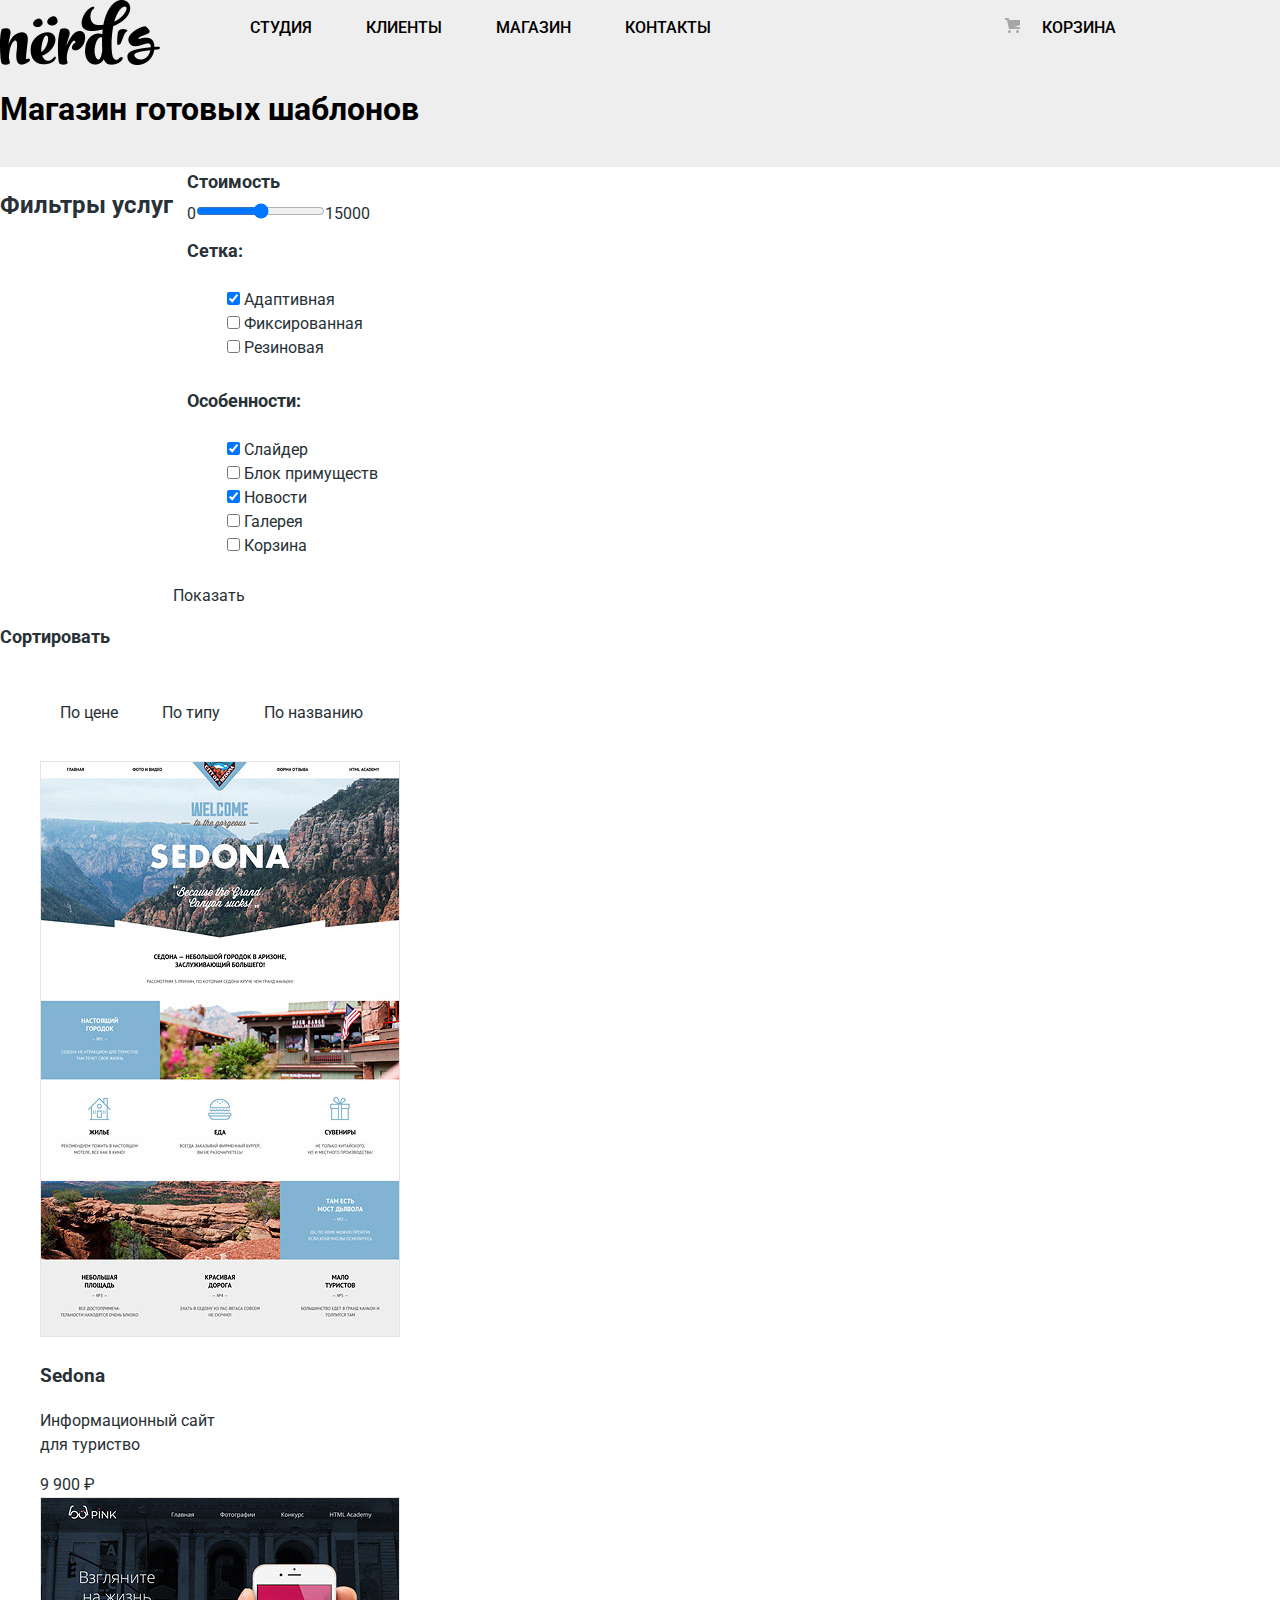
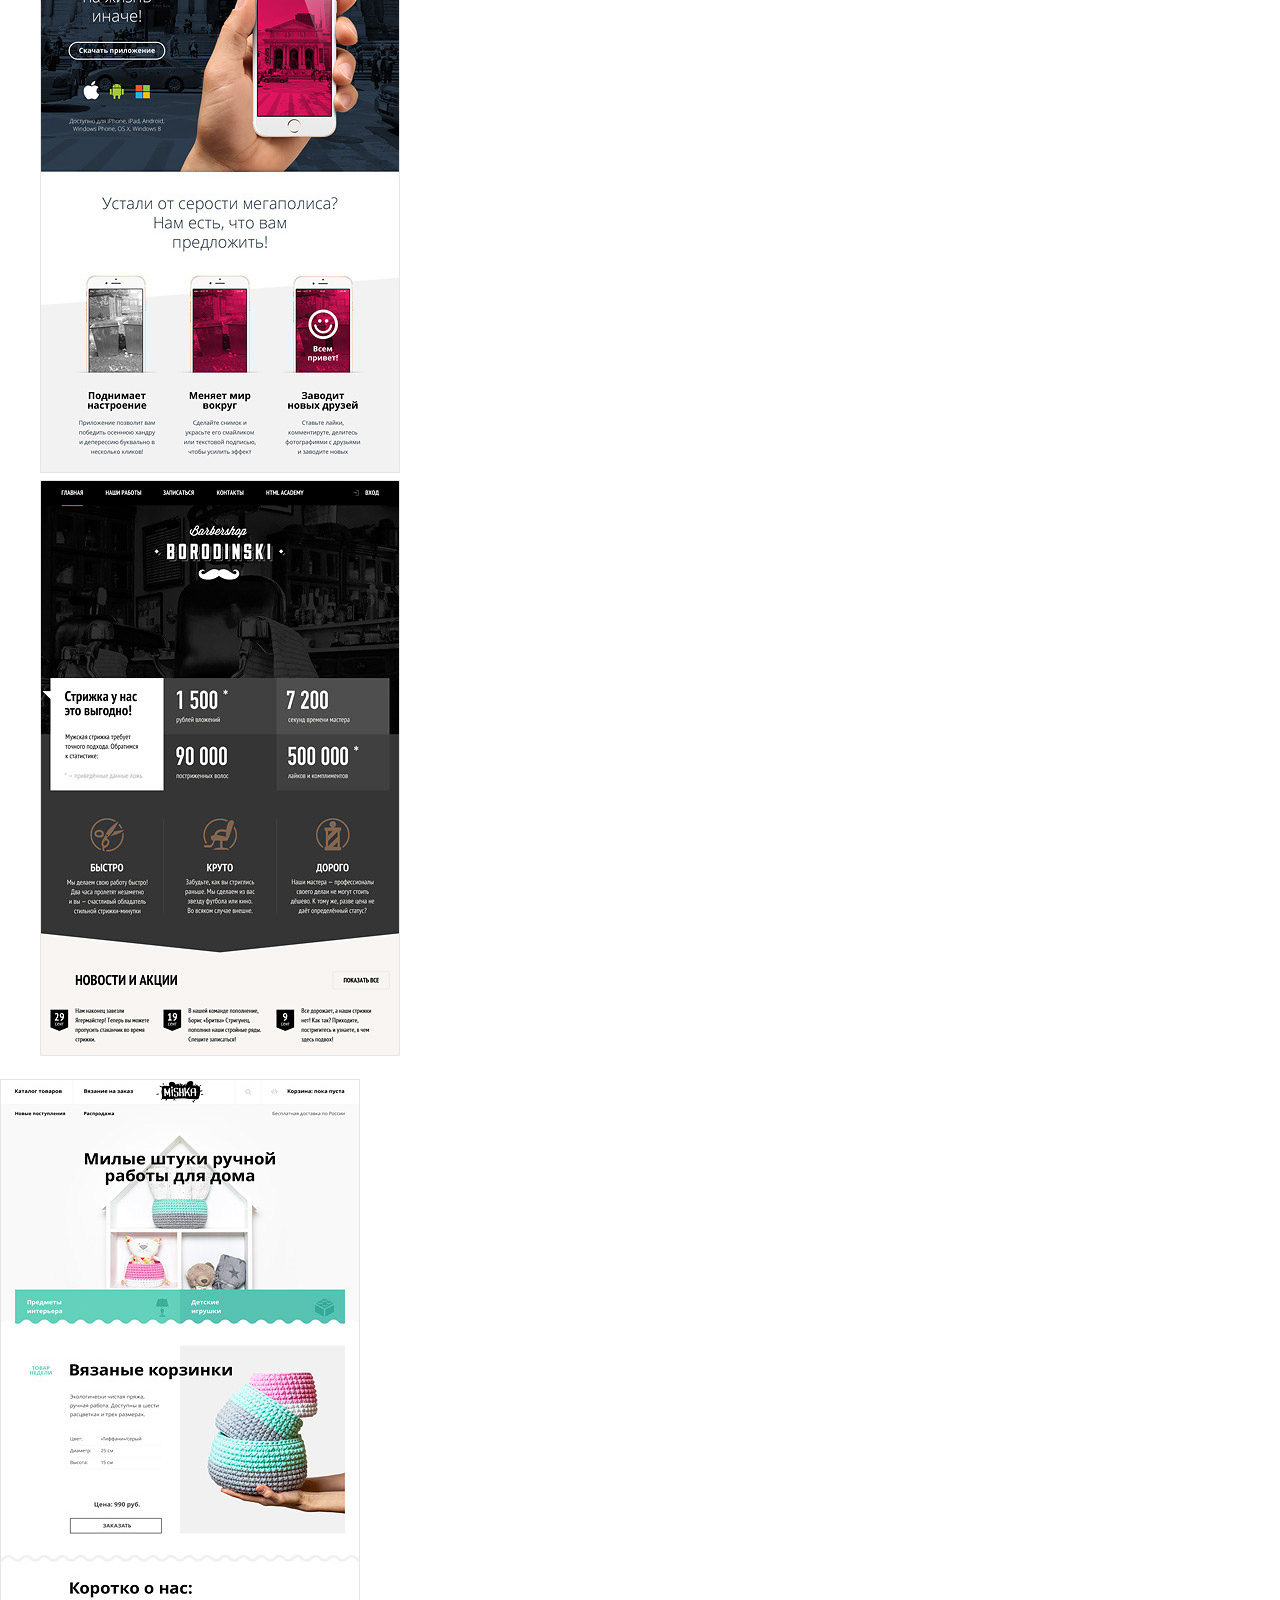
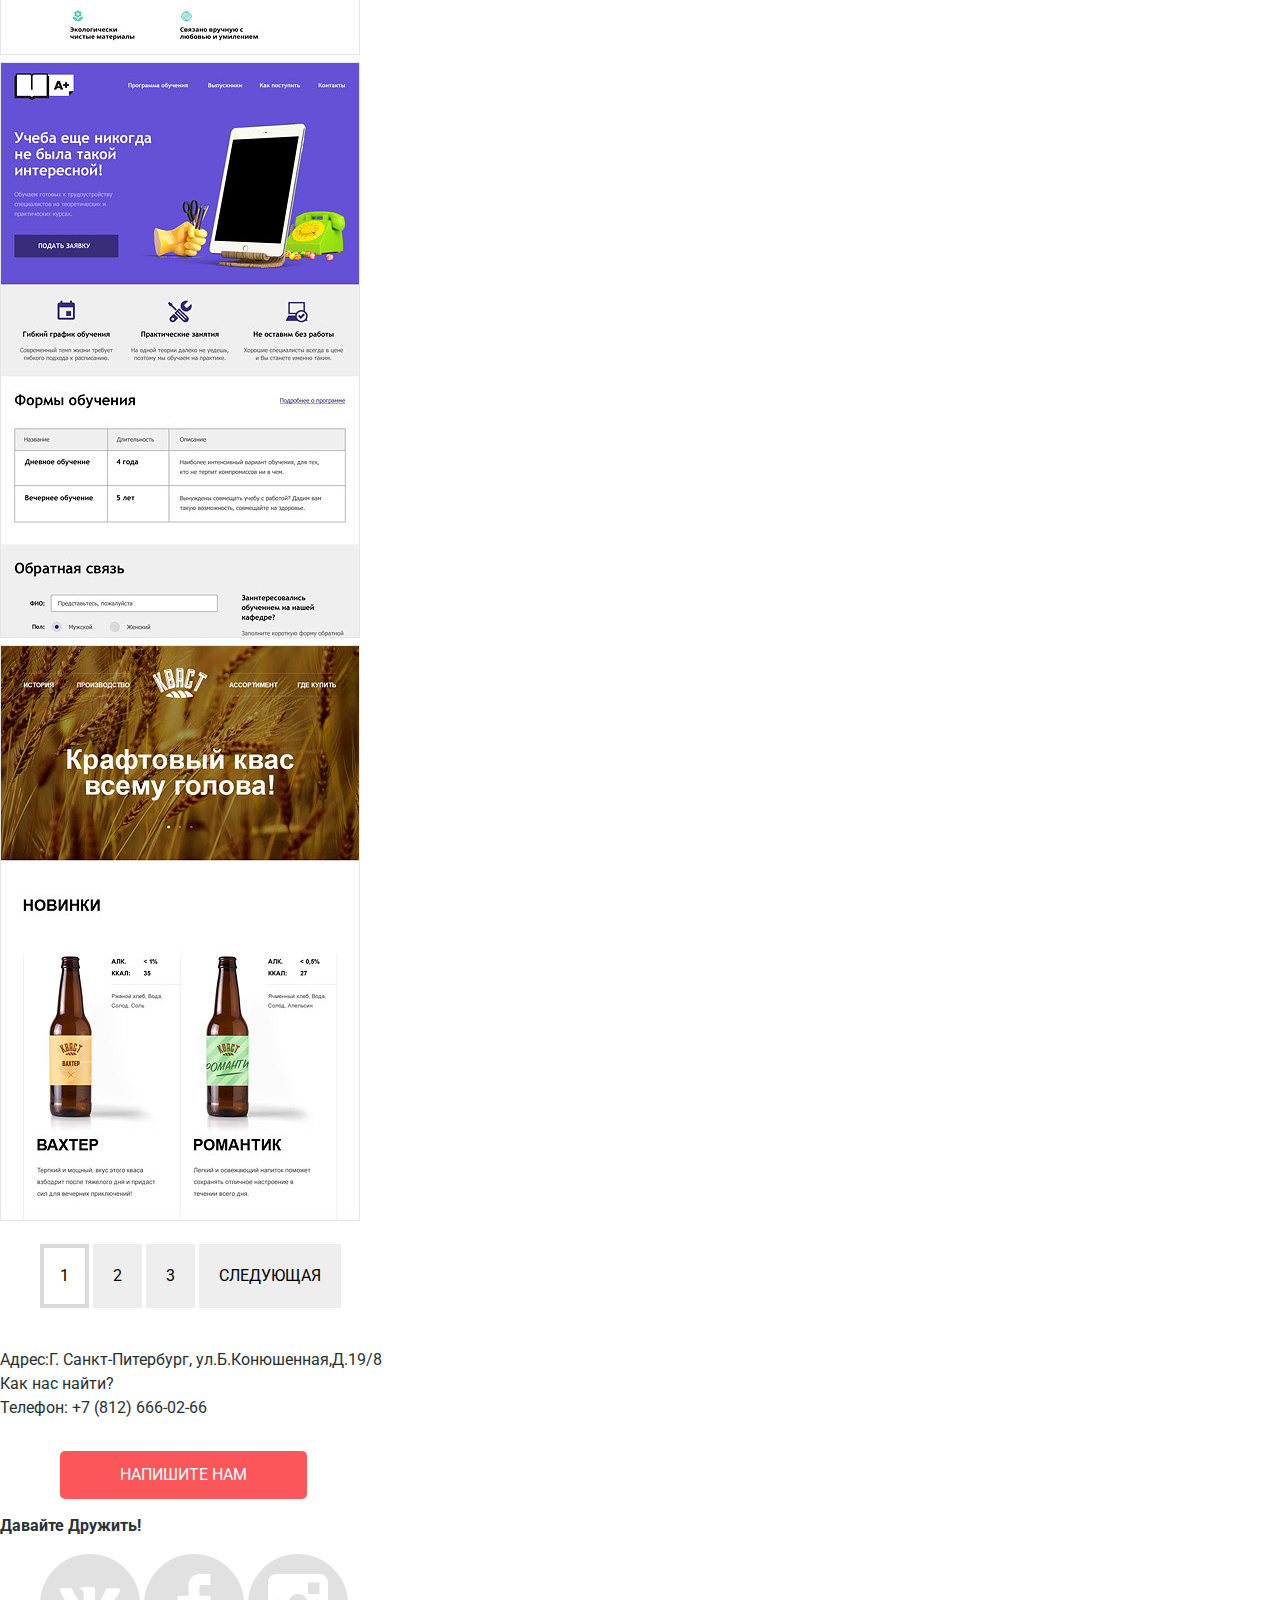
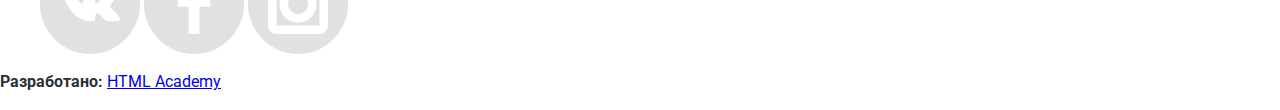
==== commit 388da2fb: "Доделал стилизацию" ====
--- a/catalog.html
+++ b/catalog.html
@@ -9,22 +9,23 @@
     </head>
 </html>
 <body>
-    <header class="main-header">
-        <nav clas="main-navigation">
-            <a class="main-header-logo" href="index.html" tabindex="1">
-                <img src="img/nerds-logo.png" alt="Логотип" height="65" with="160">
+         <header class="main-header">
+           <nav class="main-navigation">
+                <div class="logo">
+                <a class="main-header-logo" href="index.html" tabindex="1">
+                    <img src="img/nerds-logo.png" alt="Логотип" width="160" height="65">
+                    
+                   </a>
+                    </div>
                 <ul class="site-navigation">
                     <li><a href="studia.html" tabindex="2">Студия</a></li>
                     <li><a href="client.html" tabindex="3">Клиенты</a></li>
-                    <li><a href="site-navigation-current" tabindex="4">Магазин</a></li>
+                    <li><a href="shop.html" tabindex="4">Магазин</a></li>
                     <li><a href="contact.html" tabindex="5">Контакты</a></li>
+                    <li><a href="basckets.html" tabindex="6"><img src="img/svg-nerds/cart-icon.svg" alt="cart" width="15px" height="15px" class="basscet">Корзина</a></li>
                 </ul>
-                    <ul class="cart-item">
-                    <li class="bascket" tabindex="6">Корзина</li>
-                </ul>
-                <h1>Магазин готовых шаблонов</h1>
-               </a>
-        </nav>
+                </nav>
+             <h1>Магазин готовых шаблонов</h1>
     </header>
     <section class="filters">
         <h2 class="visual-hiden">Фильтры услуг</h2>
@@ -75,12 +76,12 @@
                     </li>
                 </ul>
             </fieldset>
-            <button class="button" type="button" tabindex="16">Показать</button>
+            <a class="button-show" tabindex="16">Показать</a>
         </form>
     </section> 
     <main class="container">
+        <nav class="separation">
         <h2>Сортировать</h2>
-        <nav class="separation">
             <ul>
                 <li a href="#" tabindex="17">По цене</li>
                 <li a href="#" tabindex="18">По типу</li>
@@ -100,9 +101,9 @@
             <p><span class="catalog-item">Информационный сайт</span><br>
             для туриство</p>
             <p class="category-item-price"></p>
-            <button type="button" class="button" tabindex="21">
-                <b>9 900 ₽</b>
-            </button>
+            <a  class="button-cost" tabindex="21">
+                9 900 ₽
+            </a>
                 </li>
                 <li>
                     <a href="catalog-item.html" tabindex="22">
@@ -130,12 +131,14 @@
                 <li>
                     <img src="img/img-kvast.jpg" width="360" height="576" alt="beer">
                 </li>
+            <div class="list-page">
                 <ul>
                         <li class="pagination-item-current" tabindex="26"><a href="#">1</a></li>
-                        <li class="pagination-item" tabindex="27">2</li>
+                    <li class="pagination-item" tabindex="27"><a href="#">2</a></li>
                         <li class="pagination-item" tabindex="28"><a href="#">3</a></li>
-                        <li class="pagination-item" tabindex="29"><a href="#">4</a>></li>
+                        <li class="pagination-item" tabindex="29"><a href="#">Следующая</a></li>
                     </ul>
+                </div>
         </section>
         
         
@@ -151,9 +154,9 @@
         <div class="footer-social">
             <b>Давайте Дружить!</b>
             <ul>
-                <li tabindex="31"><a class="social-button" href="#">Вконтакте</a></li>
-                <li tabindex="32"><a class="social-button" href="#">Фейсбук</a></li>
-                <li tabindex="33"><a class="social-button" href="#">Инстаграм</a></li>
+                <li><a class="social-button" href="#" tabindex="21"><img src="img/svg-nerds/vk-icon.svg" alt="Вконтакте" width="100%" height="100%"></a></li>
+                <li><a class="social-button" href="#" tabindex="22"><img src="img/svg-nerds/fb-icon.svg" alt="Фейсбук" width="100%" height="100%"></a></li>
+                <li><a class="social-button" href="#" tabindex="23"><img src="img/svg-nerds/insta-icon.svg" alt="Инстаграм" width="100%" height="100%"    ></a></li>
             </ul>
         </div>
         <p class="footer-copyright">
--- a/css/style.css
+++ b/css/style.css
@@ -18,8 +18,7 @@
   font-size: 16px;
   font-family: "Roboto";
   background-color: #eeeeee;
-  
-  
+  display: flex;
 }
 .site-navigation a {
     color: #000000;
@@ -27,6 +26,36 @@
     font-family: "Roboto", medium;
     text-decoration: none;
     font-weight: 500;
+    text-decoration: none;
+    text-transform: uppercase;
+    
+}
+
+.site-navigation li:nth-child(4) {
+    margin-right: 240px;
+}
+
+.basscet {
+    margin-right: 22px;
+}
+
+.site-navigation a:hover {
+    text-decoration: none;
+    color: #fb565a;
+}
+
+.site-navigation a:active {
+    text-decoration: none;
+    color: #bababa;
+}
+
+.slide1 {
+    display: flex;
+    flex-direction: flex-end;
+    margin-left: 200px;
+    position: absolute;
+    left: 400px;
+    top: 50px;
     
 }
 
@@ -37,7 +66,10 @@
 }
 
 .catalog-list {
+    display: flex;
     padding: 0;
+    margin-left: 100px;
+    justify-content: space-between;
 }
 
 .cart-item li {
@@ -45,8 +77,8 @@
     font-size: 16px;
     font-family: "Roboto", sans-serif;
     text-decoration: none;
-    display: inline-block;
-    margin-left: 50px;
+    display: flex;
+    margin-left: 100px;
 }
 
 .button1 {
@@ -61,9 +93,102 @@
     text-transform: uppercase;
     display: inline-block;
     border-radius: 5px;
-    
-}
-
+}
+
+.button1:hover {
+    background-color: #e74246;
+}
+
+.button1:focus {
+    background-color: #d7373b;
+    color: #e37376;
+}
+
+.button2 {
+    color: #ffffff;
+    font-family: "Roboto";
+    font-size: 16px;
+    text-decoration: none;
+    margin: 15px 60px;
+    padding: 15px 60px;
+    border: none;
+    background-color: #fb565a;
+    text-transform: uppercase;
+    display: inline-block;
+    border-radius: 5px;
+    
+}
+
+.button2:hover {
+    background-color: #e74246;
+}
+
+.button2:focus {
+    background-color: #d7373b;
+    color: #e37376;
+}
+
+
+
+.button3 {
+    color: #ffffff;
+    font-family: "Roboto";
+    font-size: 16px;
+    text-decoration: none;
+    margin: 15px 60px;
+    padding: 15px 60px;
+    border: none;
+    background-color: #00ca74;
+    text-transform: uppercase;
+    display: inline-block;
+    border-radius: 5px;
+}
+
+.botton3:hover {
+    background-color: #00bc6c;
+}
+
+.botton3:focus {
+    background-color: #00aa62;
+    color: #4dc491;
+}
+
+.button4 {
+    color: #ffffff;
+    font-family: "Roboto";
+    font-size: 16px;
+    text-decoration: none;
+    margin: 15px 60px;
+    padding: 15px 60px;
+    border: none;
+    background-color: #efc84a;
+    text-transform: uppercase;
+    display: inline-block;
+    border-radius: 5px;
+}
+
+.button4:hover {
+    background-color: #eab534;
+}
+
+.button4:focus {
+    background-color: #e5a722;
+    color: #edc265;
+}
+
+.button6 {
+    color: #ffffff;
+    font-family: "Roboto";
+    font-size: 16px;
+    text-decoration: none;
+    margin: 15px 60px;
+    padding: 15px 60px;
+    border: none;
+    background-color: #fb565a;
+    text-transform: uppercase;
+    display: inline-block;
+    border-radius: 5px;
+}
 
 .catalog-item {
     display: inline;
@@ -106,17 +231,41 @@
 
 .catalog-item-desc p{
   font-size: 16px;
-  font-family: "Roboto";
-  color: rgb(40, 49, 54);
-  line-height: 1.5;
-  
-}
-
-
+  font-family: "Roboto" "regular";
+  color: #283136;
+  line-height: 24px;
+  
+}
+
+.about-us h2 {
+    font-family: "Roboto" "medium";
+    font-size: 45px;
+    line-height: 45px;
+    color: #000000;
+}
+
+.about-us h3 {
+    font-family: "Roboto";
+    font-size: 16px;
+    line-height: 24px;
+    color: #000000;
+}
+    
+
+.about-us p {
+    font-family: "Roboto" "regular";
+    font-size: 16px;
+    line-height: 24px;
+    color: #283136;
+}
 
 
 .patners li{
     display: inline-block;
+}
+
+.patners a:nth-child(1):hover {
+    background: url(img/logo-1.png);
 }
 
 .footer-contacts {
@@ -137,6 +286,82 @@
  
 }
 
+.filters {
+    display: flex;
+    flex-direction: row;
+    justify-content: flex-start;
+}
+
+.filters fieldset{
+    border: none;
+}
+
+.filters legend {
+    font-size: 18px;
+    line-height: 1.667;
+}
+
+.filters ul {
+    list-style: none;
+}
+
+.item-catalog li{
+    list-style: none;
+}
+
+.separation li{
+    list-style: none;
+    display: inline-block;
+    margin: 20px;
+}
+
+.separation h2{
+    font-style: "Roboto" "bold";
+    font-size: 18px;
+    display: inline-block;
+}
+
+.pagination-item {
+    display: inline-block;
+    font-family: "Roboto" "medium";
+    border: none;
+    background-color: #eeeeee;
+    padding: 20px;
+    font-size: 16px;
+    color: #000000;
+}
+
+.pagination-item > a,
+.pagination-item > a:hover,
+.pagination-item > a:focus,
+.pagination-item > a:link,
+.pagination-item > a:active,
+.pagination-item > a:visited {
+    text-decoration: none;
+    text-transform: uppercase;
+    color: #000000;
+}
+
+.pagination-item-current {
+    border: 4px solid #dbdbdb;
+    display: inline-block;
+    background: #ffffff;
+    padding: 16px;
+    font-size: 16px;
+    color: #000000;
+}
+
+.pagination-item-current > a,
+.pagination-item-current > a:hover,
+.pagination-item-current > a:focus,
+.pagination-item-current > a:link,
+.pagination-item-current > a:active,
+.pagination-item-current > a:visited {
+    text-decoration: none;
+    text-transform: uppercase;
+    color: #000000;
+}
+
 .footer-contacts {
   font-size: 16px;
   font-family: "Roboto";
@@ -146,6 +371,25 @@
   
 }
 
+.footer-social li {
+    display: inline-block;
+    padding: 20px;
+    border-radius: 100%;
+    width: 60px;
+    height: 60px;
+    background-color: #e1e1e1;
+}
+
+.footer-social li:hover {
+    background-color: #e74246;
+}
+
+.footer-social li:focus {
+    background-color: #d7373b;
+    color: #e37376;
+}
+
+
 
 
 
